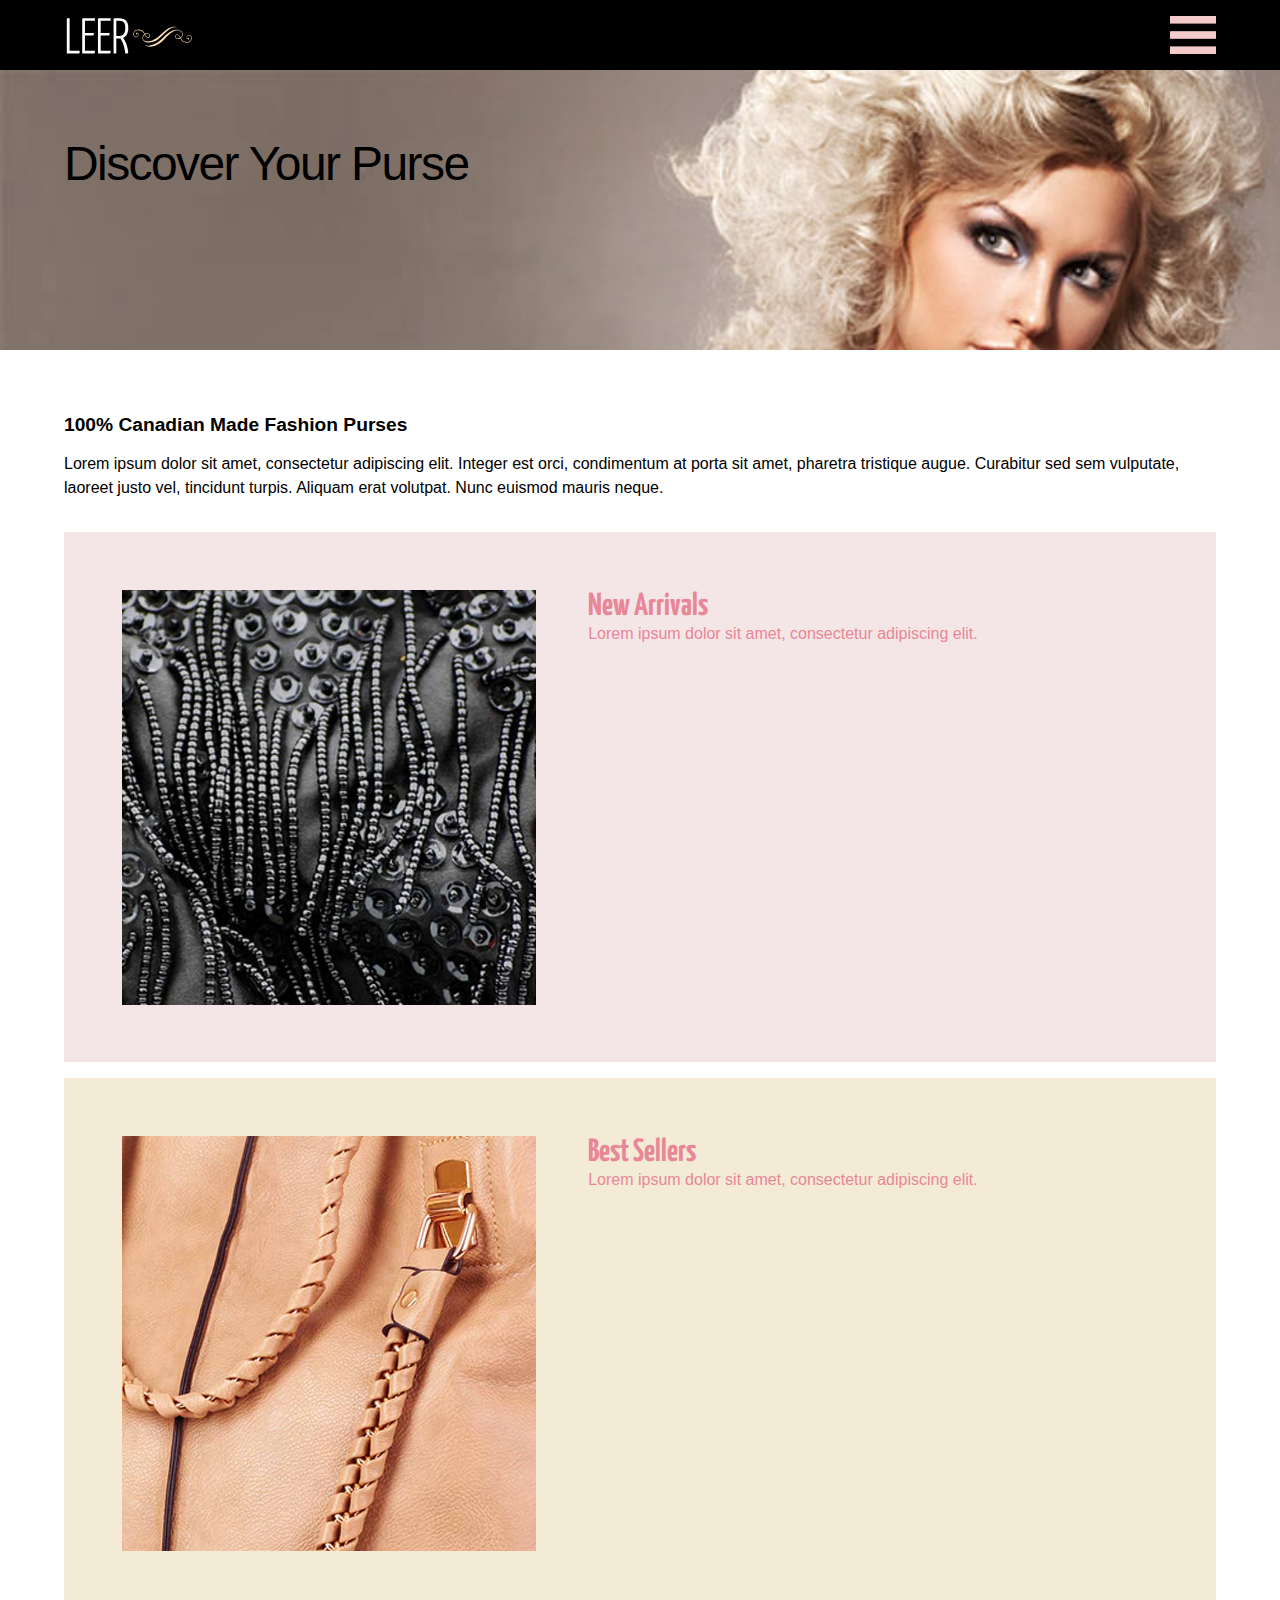
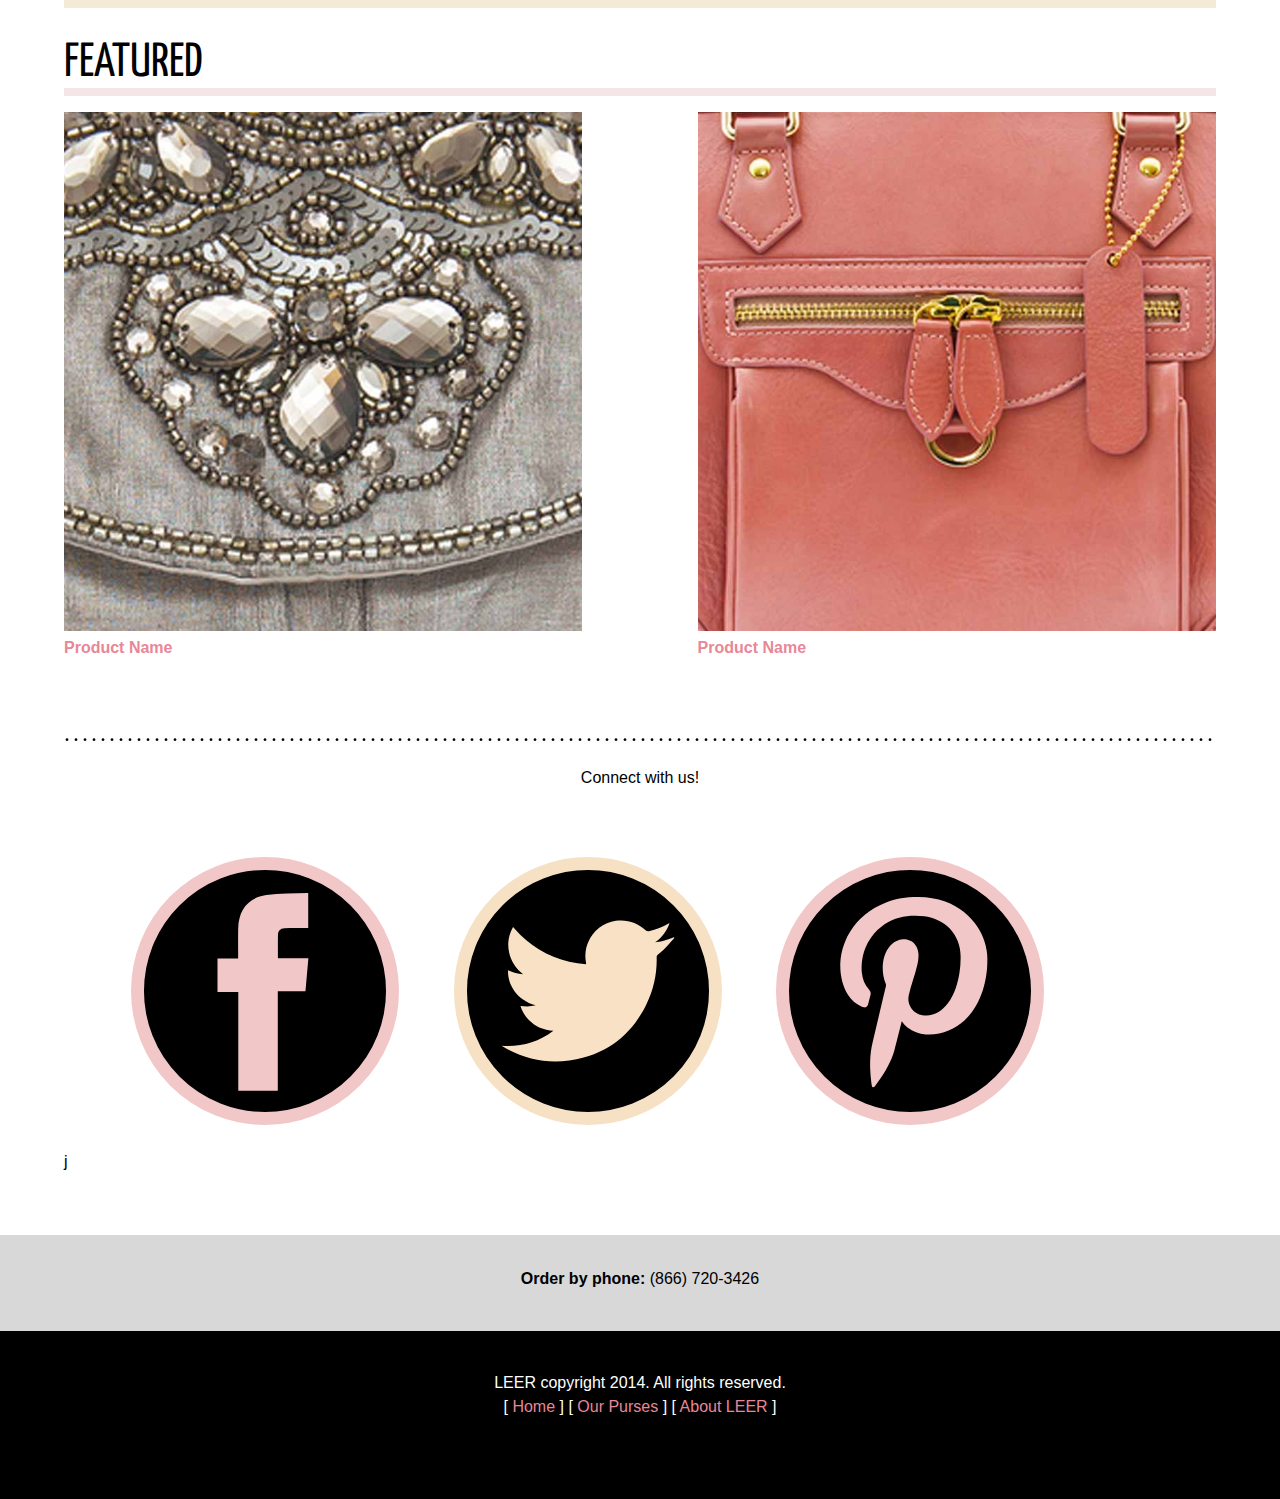
==== index.html @ 03824b54 "gg" ====
<!DOCTYPE html>
<html lang="en-ca">
<head>
	<meta charset="utf-8">
	<title>LEER: Discover Your Purse</title>
	<meta name="viewport" content="width=device-width,initial-scale=1">
    <link href="css/general.css" rel="stylesheet">
    <link href='http://fonts.googleapis.com/css?family=Yanone+Kaffeesatz:300,200' rel='stylesheet' type='text/css'>
</head>
<body>
    
    <header>
        <a href="index.html" class="logo">
            <img src="images/logo.svg" alt="LEER">
        </a>
        
        <a href="#nav" class="nav-btn" data-state="inactive">Navigate</a> <!-- "Navigate" will only show if broken -->
	
		<nav class="nav-top">	
            <ul>
				<li><a href="purses.html">Our Purses</a></li>
				<li><a href="about.html">About LEER</a></li>
			</ul>
        </nav>
    </header>
    
    <div class="billboard">
        <h1>Discover Your Purse</h1>
    </div>
    
    <article>
        <h2>100% Canadian Made Fashion Purses</h2>
            
        <p>Lorem ipsum dolor sit amet, 
consectetur adipiscing elit. Integer est orci, condimentum at porta sit amet, pharetra tristique augue. Curabitur sed sem vulputate, laoreet justo vel, tincidunt turpis. Aliquam erat volutpat. Nunc euismod mauris neque.</p>
        
        <a href="purses.html#new">
            <div class="new">   
                <img src="images/purse-th4.jpg" alt="New Arrivals" class="img-float">
                <div class="box-float">
                    <h3>New Arrivals</h3>
                    <p>Lorem ipsum dolor sit amet, consectetur adipiscing elit.</p>
                </div>  
            </div>    
        </a>
        
        <a href="purses.html#best">
            <div class="best">   
                <img src="images/purse-th2.jpg" alt="Best Seller" class="img-float">
                <div class="box-float">
                    <h3>Best Sellers</h3>
                    <p>Lorem ipsum dolor sit amet, consectetur adipiscing elit.</p>
                </div>  
            </div>    
        </a>
        
        <h4>FEATURED</h4>
        
        <div class="featured-block">
            <a href="purses.html#purse1">
                <figure>
                    <img src="images/purse-th1.jpg" alt="Featured">
                    <figcaption>Product Name</figcaption>
                </figure>
            </a>

            <a href="purses.html#purse2">
                <figure>
                    <img src="images/purse-th3.jpg" alt="Placeholder">
                    <figcaption>Product Name</figcaption>
                </figure>
            </a>
        </div>
        
        <hr>
        
        <h5>Connect with us!</h5>
        
        <div class="ccontainer">
        
            <ul>
                <li><a href="http://www.facebook.com"><img src="images/facebook.svg" alt="Facebook"></a></li>
                <li><a href="http://www.twitter.com"><img src="images/twitter.svg" alt="Twitter"></a></li>
                <li><a href="http://www.pinteres.com"><img src="images/pinterest.svg" alt="Pinterest"></a></li>
            </ul>
        </div>j
    </article>
    
    <footer>
        <div class="footer-top">
            <p><strong>Order by phone:</strong> (866) 720-3426</p>
        </div>
        
        <div class="footer-bottom">
            <p>LEER copyright 2014. All rights reserved. <span class="part">[ <a href="index.html">Home</a> ] [ <a href="purses.html">Our Purses</a> ] [ <a href="about.html">About LEER</a> ]</span></p>
        </div>
    </footer>
    
    <script src="js/toggle.js"></script>
    
</body>
</html>
---- css/general.css ----
@charset "utf-8";

@-moz-viewport { width: device-width; scale: 1; }
@-ms-viewport { width: device-width; scale: 1; }
@-o-viewport { width: device-width; scale: 1; }
@-webkit-viewport { width: device-width; scale: 1; }
@viewport { width: device-width; scale: 1; }

* {
	-moz-box-sizing: border-box;
	-webkit-box-sizing: border-box;
	box-sizing: border-box;
}

html {
	-moz-text-size-adjust: 100%;
	-ms-text-size-adjust: 100%;
	-webkit-text-size-adjust: 100%;
	text-size-adjust: 100%;
    
    font-family: "Century Gothic", CenturyGothic, AppleGothic, sans-serif;
    font-size: 100%;
    font-weight: lighter;
}

body {
    margin: 0;
    padding: 0;
}

img {
	width: 100%;
    display: block;
}

a:link, a:visited, a:active {
    color: #E88797;
}

/* Header */

header {
    background-color: #000;
    overflow: hidden;
}

.logo {
    display: block;
    height: 2.4rem;
    width: 9rem;
    margin: 1rem 5%;
}

/* Billboard */

.billboard {
    margin: 0;
    padding-top: 4rem;
    overflow: hidden;
    background-image: url(../images/leer.jpg);
    background-color: brown;
    background-repeat: no-repeat;
    background-size: 100%;
    background-color: white;
    height: 17.5rem;
}

h1 {
    margin: 0 0;
    padding: .34rem 5%;
    font-weight: lighter;
    font-size: 3rem;
    line-height: 3rem;
    letter-spacing: -.1rem;
    color: black;
    width: 55%;
}

h2 {
    margin: 0;
    padding: 0;
    font-size: 1.2rem;
}

h1 strong {
    font-weight: bold;
    font-size: 4rem;
}

/* Article */

article {
    margin: 0;
    overflow: hidden;
    background-color: white;
    padding: 5%;
}

p {
    font-size: 1rem;
    line-height: 1.5rem;
    -webkit-hyphens: auto;
    -moz-hyphens: auto;
    -ms-hyphens: auto;
    -o-hyphens: auto;
    hyphens: auto;
}

ul {
    margin-bottom: 3rem;
}

li {
    line-height: 1.5rem;
}

.part {
    display: block;
    margin: 0;
} 

.red {
    color: red;
}

.pink {
    margin: 1rem 0;
    padding: 3% 5%;
    background-color: #F4E6E6;
}

.cream {
    margin: 1rem 0;
    padding: 3% 5%;
    background-color: #F3EBD5;
}

strong {
    font-weight: bold;
}

.container {
    margin: 3rem 0;
    width: 100%;
    height: auto;
    overflow: auto;
}

.container p {
    padding: 0;
    margin: 0;
}

.float-left {
    padding: 0 5% 0 0;
    display: block;
    float: left;
    width: 50%;
}

.float-right {
    padding: 0 0 0 5%;
    display: block;
    float: right;
    width: 50%;
}

.open-hours-wrap {
    margin: 1rem 0;
    width: 100%;
    height: auto;
    overflow: hidden;
}

.open-hours-left {
    margin: 0;
    padding: 0 5% 0 0;
    display: block;
    float: left;
    width: 7rem;
}

.open-hours-right {
    margin: 0 0 0 0;
    padding: 0 5% 0 0;
    display: block;
    float: left;
}

.open-hours-wrap ul {
    list-style: none;
    line-height: 1.5rem;
}

/* Toggle (hamburger) */

.nav-btn,
.nav-btn:link,
.nav-btn:visited {
	height: 46px;
    width: 46px;
	overflow: hidden;
    position: absolute;
    top: 1rem;
    right: 5%;
	background: transparent url("../images/icon-nav.svg") no-repeat 0 0;
	text-indent: 100%;
	white-space: nowrap; 
}

/* Dropdown Menu */

.nav-top {
	max-height: 0; /* makess invisible by default */
    background-color: #F4CBCB;
    
    /* Animation on open */

	-moz-transition: all 250ms linear;
	-o-transition: all 250ms linear;
	-webkit-transition: all 250ms linear;
	transition: all 250ms linear;
}

.nav-top[data-state="expanded"] {
	max-height: 14em; /* max height of dropdown */
}

.nav-top ul { 
	margin: 0;
    padding: 1.5rem 0;
    list-style-type: none;
}

.nav-top a,
.nav-top a:link,
.nav-top a:visited {
	display: block;
	font-size: 1.25em;
    padding: .875rem 5%;
	color: black;
	text-decoration: none;
}

/* New Arrivals and Best Sellers */

h3 {
    margin: 0;
    padding: 0;
    font-size: 2rem;
    line-height: 2rem;
    font-family: "Yanone Kaffeesatz",  "Century Gothic", CenturyGothic, AppleGothic, sans-serif;
    font-weight: bold;
}

h3 + p {
    margin: 0;   
}

.new {
    margin-top: 2rem;
    margin-bottom: 1rem;
    padding: 5%;
    background-color: #F4E6E6;
    overflow: hidden;
}

.best {
    margin: 0;
    padding: 5%;
    background-color: #F3EBD5;
    overflow: hidden;  
}

.img-float {
    float: left;
    display: block;
    width: 40%;
    padding: 0;
    margin: 0;
    overflow: auto;
}
        
.box-float {
    margin: 0;
    padding: 0 0 0;
    float: right;
    display: block;
    width: 55%;
    overflow: auto;
    top: 0;
}

/* Featured Items Homepage */

h4 {
    margin: 2rem 0 1rem;
    border-bottom: solid .5rem #F4E6E6;
    font-family: "Yanone Kaffeesatz",  "Century Gothic", CenturyGothic, AppleGothic, sans-serif;
    font-weight: normal;
    font-size: 3rem;
}

.featured-block { 
    overflow:  hidden;
}

.featured-block figure {
    margin: 0;
    padding: 0;
}

.featured-block a,
.featured-block a:link,
.featured-block a:visited {
    float: left;
    width: 45%;
    margin: 0 10% 2rem 0;
    padding: 0;
    font-weight: bolder;
    color: #E88797;
    text-decoration: none;
}

.featured-block a:hover {
    color: #F4A460;
}

.featured-block a:nth-child(even) {
    margin: 0;     
}

.featured-block figcaption {;
    margin-top: .5rem;
    font-weight: bolder
}

/* Social Network */

hr {
    margin: 3rem 0 0;
    background-image: url(../images/dotted-bg.jpg);
    border: 0;
    height: 6px;
}

h5 {
    font-size: 1rem;
    font-weight: 200;
    text-align: center;
}

.social-network {
    margin: 1rem 0 1rem;
    padding: 0 5%;
    overflow: hidden;
    list-style: none;
}

.social-network li {
    float: left;
    width: 28%;
    margin: 0 0 0 4%;
    padding: 0;
}

/* Footer */

footer {
    margin: 0;
    padding: 0;
    overflow: hidden;
}

.footer-top {
    margin: 0;
    padding: 1rem 5% 0;
    text-align: center;
    background-color: #D8D8D8;
    height: 6rem;
}

.footer-bottom {
    margin: 0;
    padding: 1.5rem 5% 4em;
    color: white;
    text-align: center;
    background-color: black;
}

footer a, a:link, a:visited {
    color: #E88797;
    text-decoration: none;
}

footer a:hover {
    color: #F4A460;
    text-decoration: none;
}






.ccontainer {
    margin-top:5px;
    margin-left: 0;
    overflow: hidden;
}

.ccontainer ul {
			color: #E59934;
		}

.ccontainer ul li {
			margin: 2%;
			padding:5px;
			width: 25%;
			float: left;	
			border: 0px solid lightgray;
			list-style:none;
			
		}

.ccontainer ul li:hover {
			border: 1px solid orange;
		}
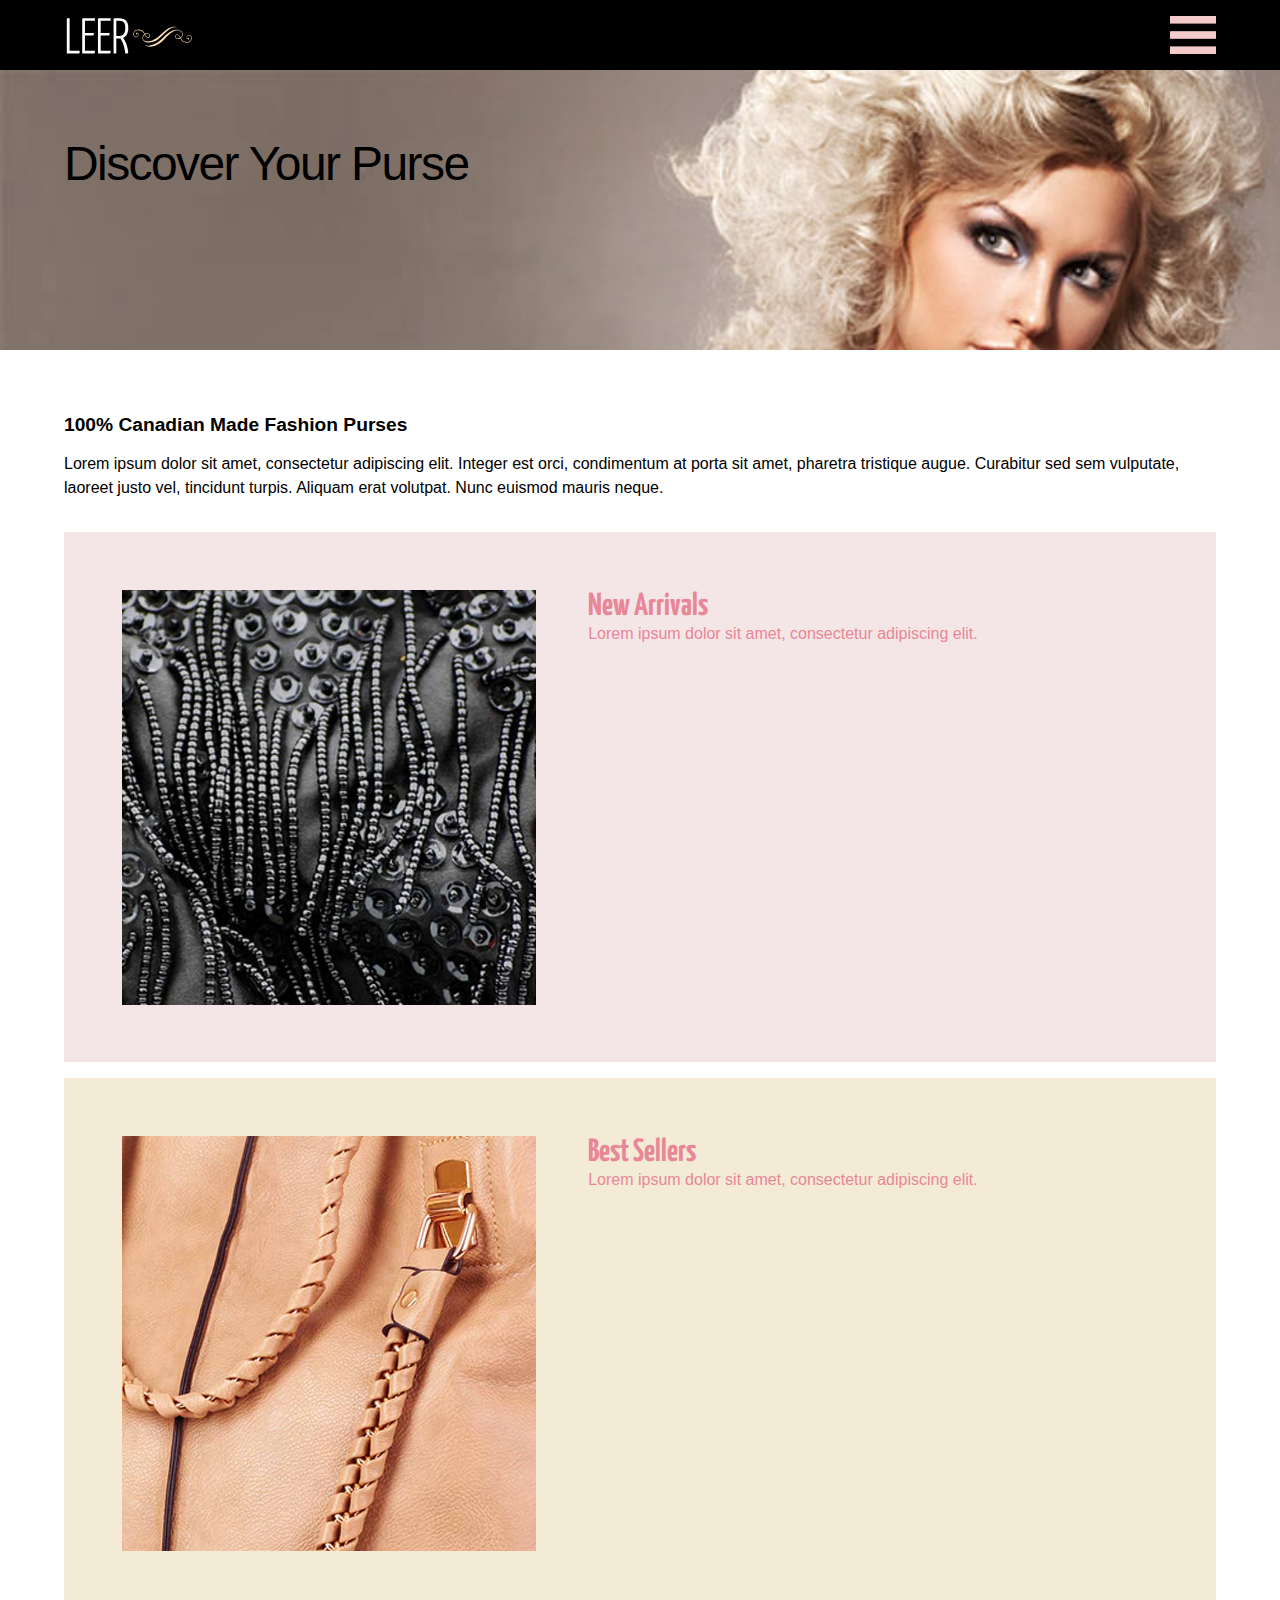
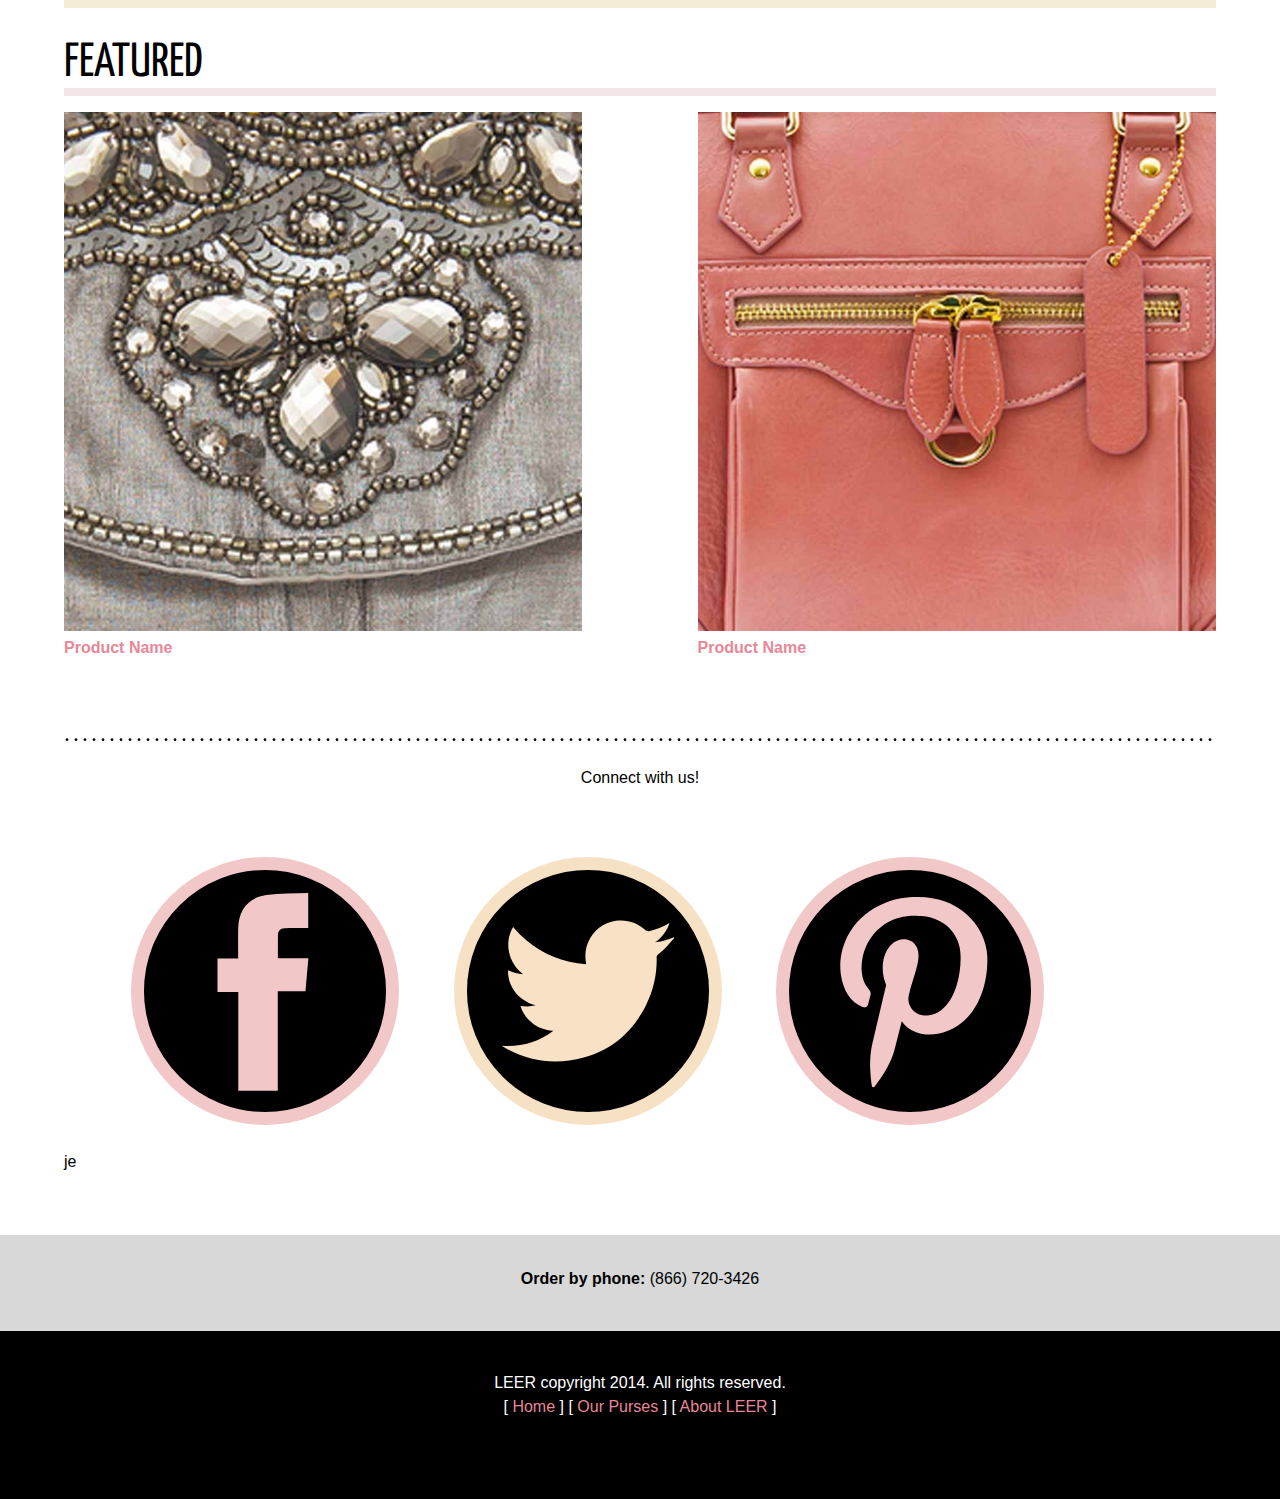
==== commit 5165f791: "fixes" ====
--- a/index.html
+++ b/index.html
@@ -81,9 +81,9 @@
             <ul>
                 <li><a href="http://www.facebook.com"><img src="images/facebook.svg" alt="Facebook"></a></li>
                 <li><a href="http://www.twitter.com"><img src="images/twitter.svg" alt="Twitter"></a></li>
-                <li><a href="http://www.pinteres.com"><img src="images/pinterest.svg" alt="Pinterest"></a></li>
+                <li><a href="http://www.pinterest.com"><img src="images/pinterest.svg" alt="Pinterest"></a></li>
             </ul>
-        </div>j
+        </div>je
     </article>
     
     <footer>
--- a/css/general.css
+++ b/css/general.css
@@ -409,9 +409,9 @@
     overflow: hidden;
 }
 
-.ccontainer ul {
-			color: #E59934;
-		}
+.ccontainer li {
+    line-height: 4rem;
+}
 
 .ccontainer ul li {
 			margin: 2%;
@@ -420,9 +420,4 @@
 			float: left;	
 			border: 0px solid lightgray;
 			list-style:none;
-			
-		}
-
-.ccontainer ul li:hover {
-			border: 1px solid orange;
-		}+}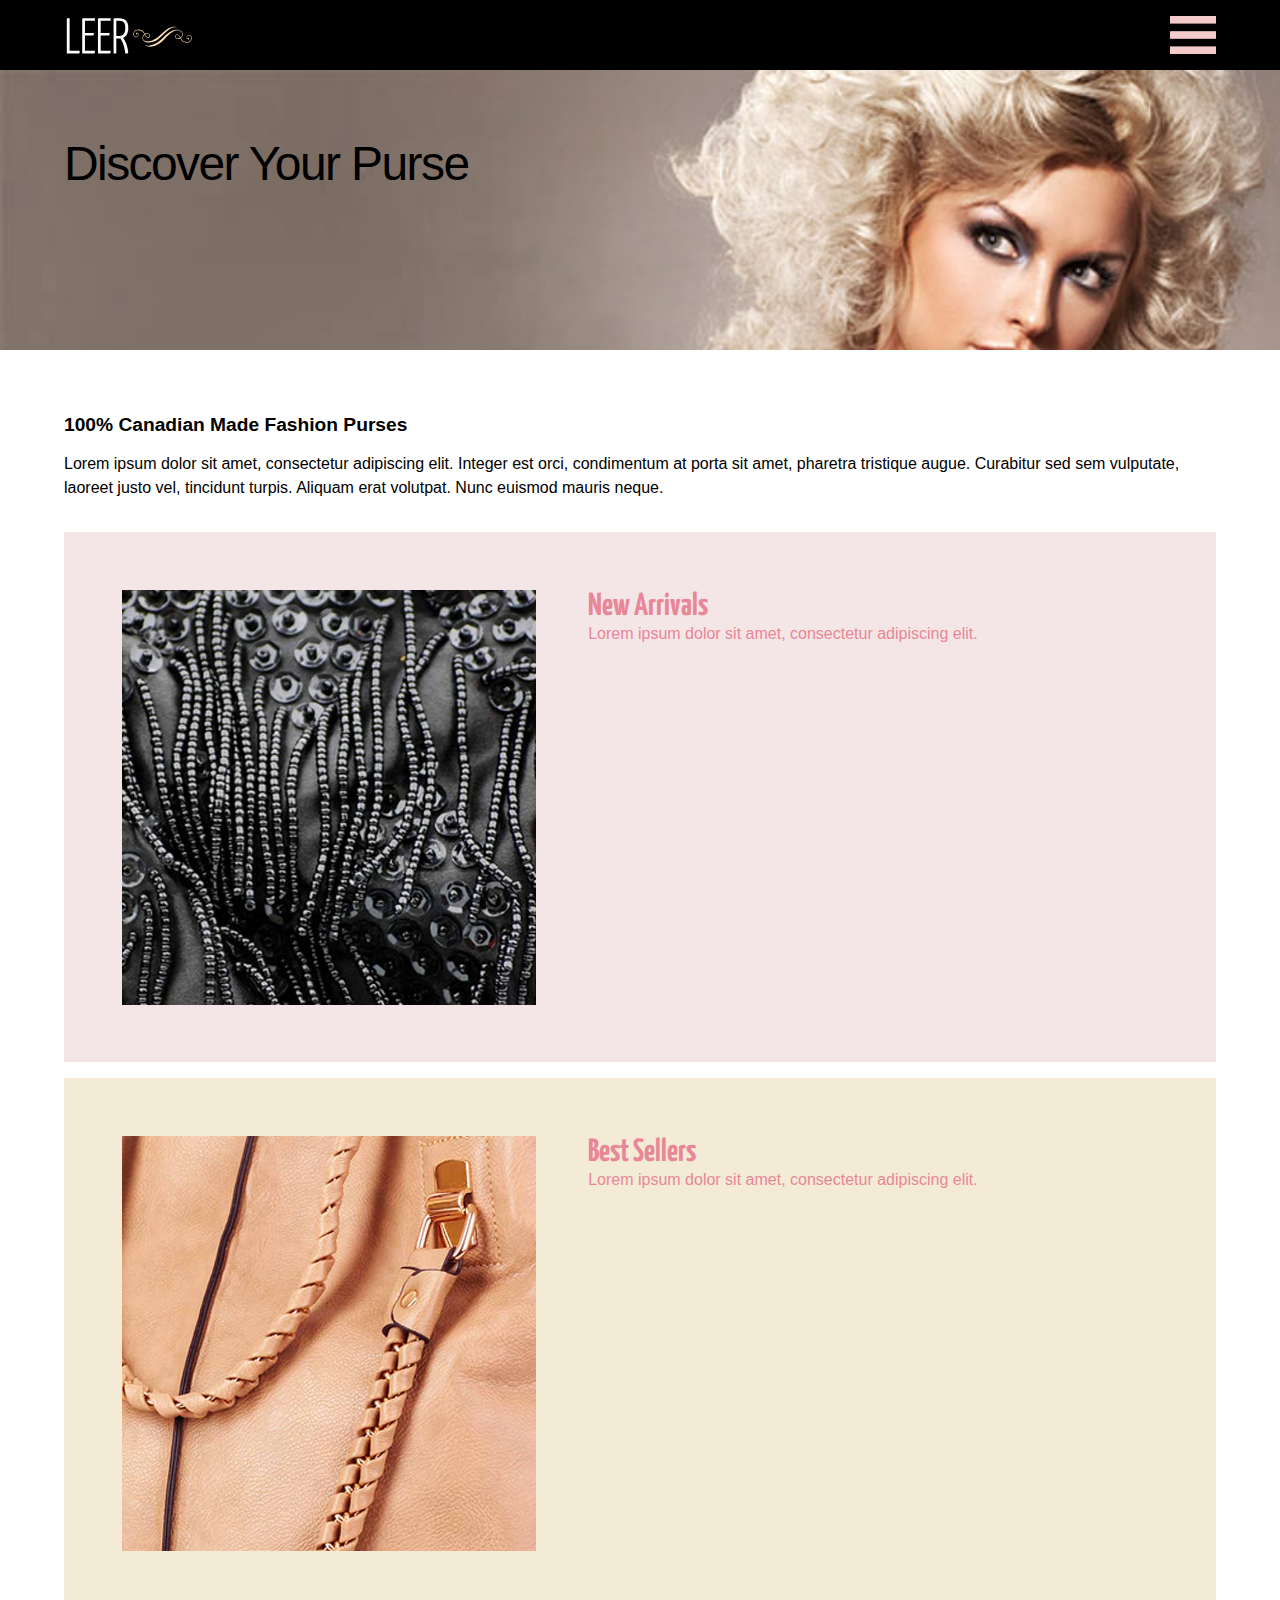
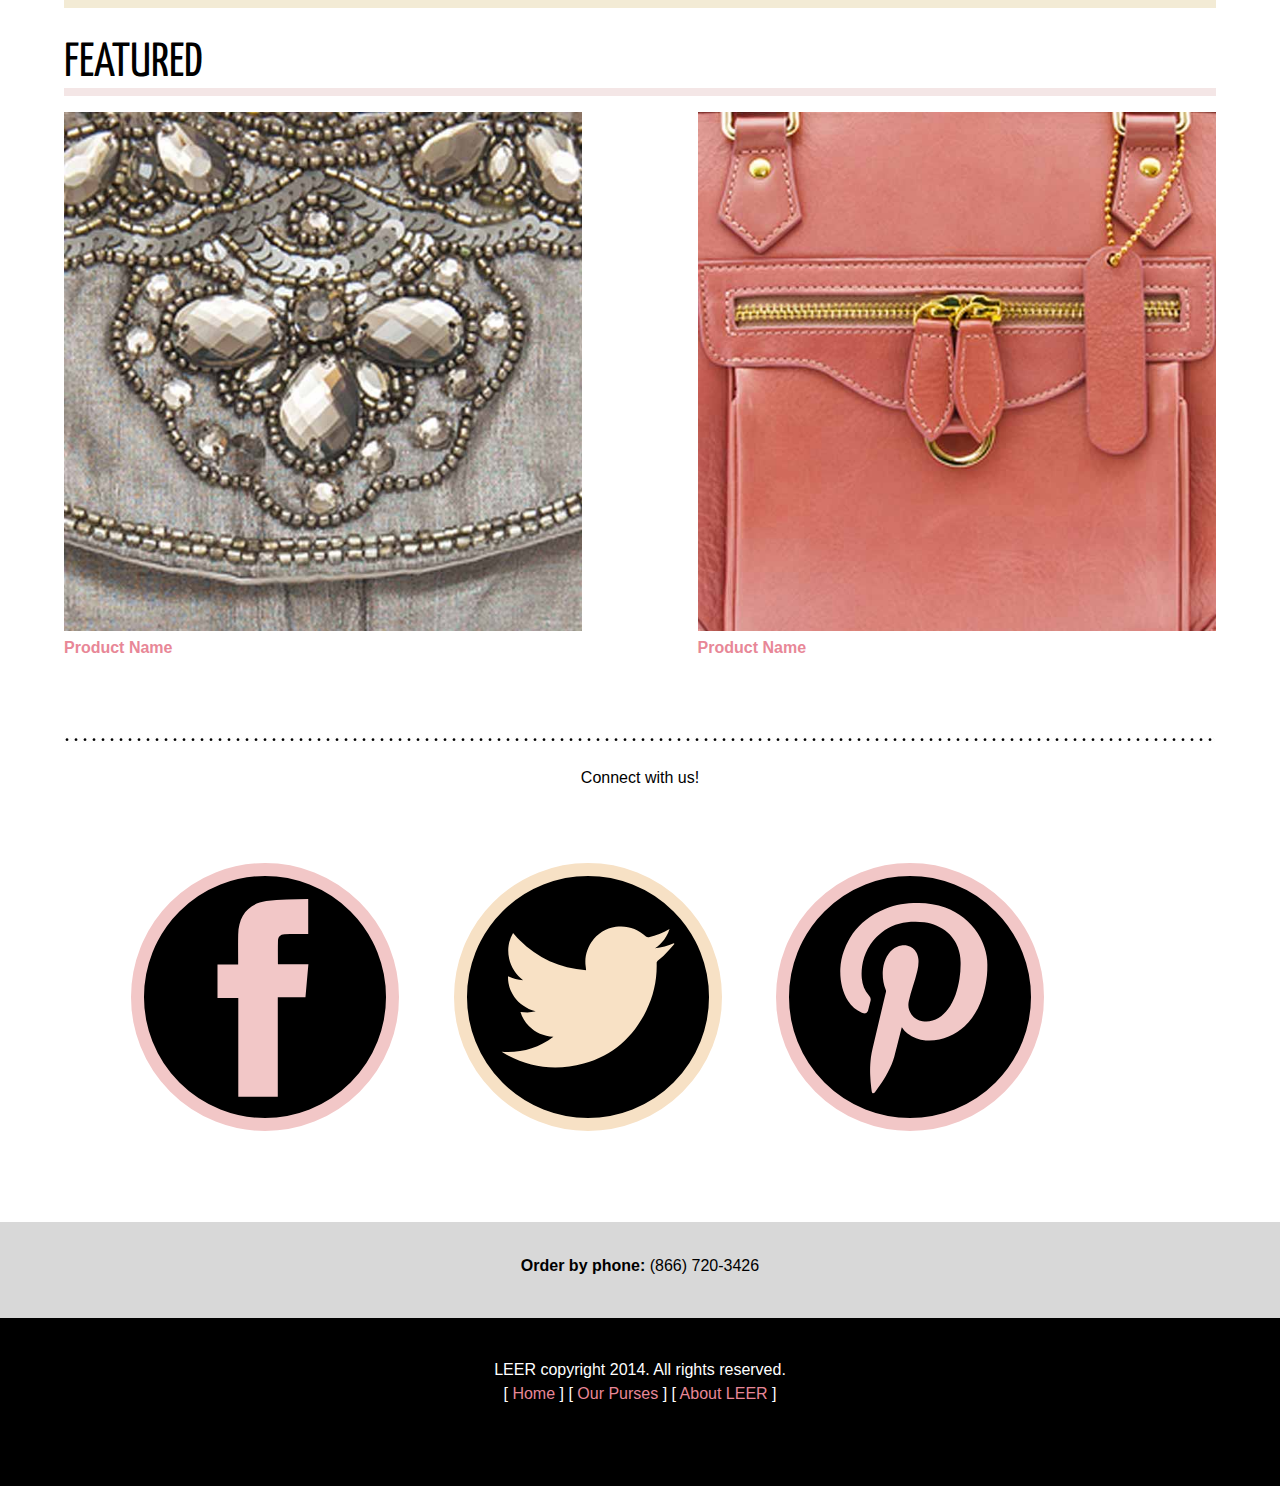
==== commit 5f43d5e8: "fixes" ====
--- a/index.html
+++ b/index.html
@@ -76,14 +76,13 @@
         
         <h5>Connect with us!</h5>
         
-        <div class="ccontainer">
-        
+        <div class="social-network">
             <ul>
                 <li><a href="http://www.facebook.com"><img src="images/facebook.svg" alt="Facebook"></a></li>
                 <li><a href="http://www.twitter.com"><img src="images/twitter.svg" alt="Twitter"></a></li>
                 <li><a href="http://www.pinterest.com"><img src="images/pinterest.svg" alt="Pinterest"></a></li>
             </ul>
-        </div>je
+        </div>
     </article>
     
     <footer>
--- a/css/general.css
+++ b/css/general.css
@@ -49,147 +49,6 @@
     height: 2.4rem;
     width: 9rem;
     margin: 1rem 5%;
-}
-
-/* Billboard */
-
-.billboard {
-    margin: 0;
-    padding-top: 4rem;
-    overflow: hidden;
-    background-image: url(../images/leer.jpg);
-    background-color: brown;
-    background-repeat: no-repeat;
-    background-size: 100%;
-    background-color: white;
-    height: 17.5rem;
-}
-
-h1 {
-    margin: 0 0;
-    padding: .34rem 5%;
-    font-weight: lighter;
-    font-size: 3rem;
-    line-height: 3rem;
-    letter-spacing: -.1rem;
-    color: black;
-    width: 55%;
-}
-
-h2 {
-    margin: 0;
-    padding: 0;
-    font-size: 1.2rem;
-}
-
-h1 strong {
-    font-weight: bold;
-    font-size: 4rem;
-}
-
-/* Article */
-
-article {
-    margin: 0;
-    overflow: hidden;
-    background-color: white;
-    padding: 5%;
-}
-
-p {
-    font-size: 1rem;
-    line-height: 1.5rem;
-    -webkit-hyphens: auto;
-    -moz-hyphens: auto;
-    -ms-hyphens: auto;
-    -o-hyphens: auto;
-    hyphens: auto;
-}
-
-ul {
-    margin-bottom: 3rem;
-}
-
-li {
-    line-height: 1.5rem;
-}
-
-.part {
-    display: block;
-    margin: 0;
-} 
-
-.red {
-    color: red;
-}
-
-.pink {
-    margin: 1rem 0;
-    padding: 3% 5%;
-    background-color: #F4E6E6;
-}
-
-.cream {
-    margin: 1rem 0;
-    padding: 3% 5%;
-    background-color: #F3EBD5;
-}
-
-strong {
-    font-weight: bold;
-}
-
-.container {
-    margin: 3rem 0;
-    width: 100%;
-    height: auto;
-    overflow: auto;
-}
-
-.container p {
-    padding: 0;
-    margin: 0;
-}
-
-.float-left {
-    padding: 0 5% 0 0;
-    display: block;
-    float: left;
-    width: 50%;
-}
-
-.float-right {
-    padding: 0 0 0 5%;
-    display: block;
-    float: right;
-    width: 50%;
-}
-
-.open-hours-wrap {
-    margin: 1rem 0;
-    width: 100%;
-    height: auto;
-    overflow: hidden;
-}
-
-.open-hours-left {
-    margin: 0;
-    padding: 0 5% 0 0;
-    display: block;
-    float: left;
-    width: 7rem;
-}
-
-.open-hours-right {
-    margin: 0 0 0 0;
-    padding: 0 5% 0 0;
-    display: block;
-    float: left;
-}
-
-.open-hours-wrap ul {
-    list-style: none;
-    line-height: 1.5rem;
 }
 
 /* Toggle (hamburger) */
@@ -242,7 +101,50 @@
 	text-decoration: none;
 }
 
-/* New Arrivals and Best Sellers */
+/* Billboard */
+
+.billboard {
+    margin: 0;
+    padding-top: 4rem;
+    overflow: hidden;
+    background-image: url(../images/leer.jpg);
+    background-color: brown;
+    background-repeat: no-repeat;
+    background-size: 100%;
+    background-color: white;
+    height: 17.5rem;
+}
+
+/* Article */
+
+article {
+    margin: 0;
+    overflow: hidden;
+    background-color: white;
+    padding: 5%;
+}
+
+h1 {
+    margin: 0 0;
+    padding: .34rem 5%;
+    font-weight: lighter;
+    font-size: 3rem;
+    line-height: 3rem;
+    letter-spacing: -.1rem;
+    color: black;
+    width: 55%;
+}
+
+h1 strong {
+    font-weight: bold;
+    font-size: 4rem;
+}
+
+h2 {
+    margin: 0;
+    padding: 0;
+    font-size: 1.2rem;
+}
 
 h3 {
     margin: 0;
@@ -256,42 +158,6 @@
 h3 + p {
     margin: 0;   
 }
-
-.new {
-    margin-top: 2rem;
-    margin-bottom: 1rem;
-    padding: 5%;
-    background-color: #F4E6E6;
-    overflow: hidden;
-}
-
-.best {
-    margin: 0;
-    padding: 5%;
-    background-color: #F3EBD5;
-    overflow: hidden;  
-}
-
-.img-float {
-    float: left;
-    display: block;
-    width: 40%;
-    padding: 0;
-    margin: 0;
-    overflow: auto;
-}
-        
-.box-float {
-    margin: 0;
-    padding: 0 0 0;
-    float: right;
-    display: block;
-    width: 55%;
-    overflow: auto;
-    top: 0;
-}
-
-/* Featured Items Homepage */
 
 h4 {
     margin: 2rem 0 1rem;
@@ -301,6 +167,155 @@
     font-size: 3rem;
 }
 
+h5 {
+    font-size: 1rem;
+    font-weight: 200;
+    text-align: center;
+}
+
+hr {
+    margin: 3rem 0 0;
+    background-image: url(../images/dotted-bg.jpg);
+    border: 0;
+    height: 6px;
+}
+
+p {
+    font-size: 1rem;
+    line-height: 1.5rem;
+    -webkit-hyphens: auto;
+    -moz-hyphens: auto;
+    -ms-hyphens: auto;
+    -o-hyphens: auto;
+    hyphens: auto;
+}
+
+ul {
+    margin-bottom: 3rem;
+}
+
+li {
+    line-height: 1.5rem;
+}
+
+.part {
+    display: block;
+    margin: 0;
+} 
+
+.red {
+    color: red;
+}
+
+.pink {
+    margin: 1rem 0;
+    padding: 3% 5%;
+    background-color: #F4E6E6;
+}
+
+.cream {
+    margin: 1rem 0;
+    padding: 3% 5%;
+    background-color: #F3EBD5;
+}
+
+strong {
+    font-weight: bold;
+}
+
+/* About LEER */
+
+.container {
+    margin: 3rem 0;
+    width: 100%;
+    height: auto;
+    overflow: auto;
+}
+
+.container p {
+    padding: 0;
+    margin: 0;
+}
+
+.float-left {
+    padding: 0 5% 0 0;
+    display: block;
+    float: left;
+    width: 50%;
+}
+
+.float-right {
+    padding: 0 0 0 5%;
+    display: block;
+    float: right;
+    width: 50%;
+}
+
+.open-hours-wrap {
+    margin: 1rem 0;
+    width: 100%;
+    height: auto;
+    overflow: hidden;
+}
+
+.open-hours-left {
+    margin: 0;
+    padding: 0 5% 0 0;
+    display: block;
+    float: left;
+    width: 7rem;
+}
+
+.open-hours-right {
+    margin: 0 0 0 0;
+    padding: 0 5% 0 0;
+    display: block;
+    float: left;
+}
+
+.open-hours-wrap ul {
+    list-style: none;
+    line-height: 1.5rem;
+}
+
+/* New Arrivals and Best Sellers */
+
+.new {
+    margin-top: 2rem;
+    margin-bottom: 1rem;
+    padding: 5%;
+    background-color: #F4E6E6;
+    overflow: hidden;
+}
+
+.best {
+    margin: 0;
+    padding: 5%;
+    background-color: #F3EBD5;
+    overflow: hidden;  
+}
+
+.img-float {
+    float: left;
+    display: block;
+    width: 40%;
+    padding: 0;
+    margin: 0;
+    overflow: auto;
+}
+        
+.box-float {
+    margin: 0;
+    padding: 0 0 0;
+    float: right;
+    display: block;
+    width: 55%;
+    overflow: auto;
+    top: 0;
+}
+
+/* Featured Items Homepage */
+
 .featured-block { 
     overflow:  hidden;
 }
@@ -337,31 +352,23 @@
 
 /* Social Network */
 
-hr {
-    margin: 3rem 0 0;
-    background-image: url(../images/dotted-bg.jpg);
-    border: 0;
-    height: 6px;
-}
-
-h5 {
-    font-size: 1rem;
-    font-weight: 200;
-    text-align: center;
-}
-
 .social-network {
-    margin: 1rem 0 1rem;
-    padding: 0 5%;
-    overflow: hidden;
-    list-style: none;
+    margin: 0;
+    height: auto;
+    display: block;
 }
 
 .social-network li {
-    float: left;
-    width: 28%;
-    margin: 0 0 0 4%;
-    padding: 0;
+    line-height: 4rem;
+}
+
+.social-network ul li {
+    margin: 2%;
+    padding:5px;
+    width: 25%;
+    float: left;	
+    border: 0px solid lightgray;
+    list-style:none;
 }
 
 /* Footer */
@@ -396,28 +403,4 @@
 footer a:hover {
     color: #F4A460;
     text-decoration: none;
-}
-
-
-
-
-
-
-.ccontainer {
-    margin-top:5px;
-    margin-left: 0;
-    overflow: hidden;
-}
-
-.ccontainer li {
-    line-height: 4rem;
-}
-
-.ccontainer ul li {
-			margin: 2%;
-			padding:5px;
-			width: 25%;
-			float: left;	
-			border: 0px solid lightgray;
-			list-style:none;
 }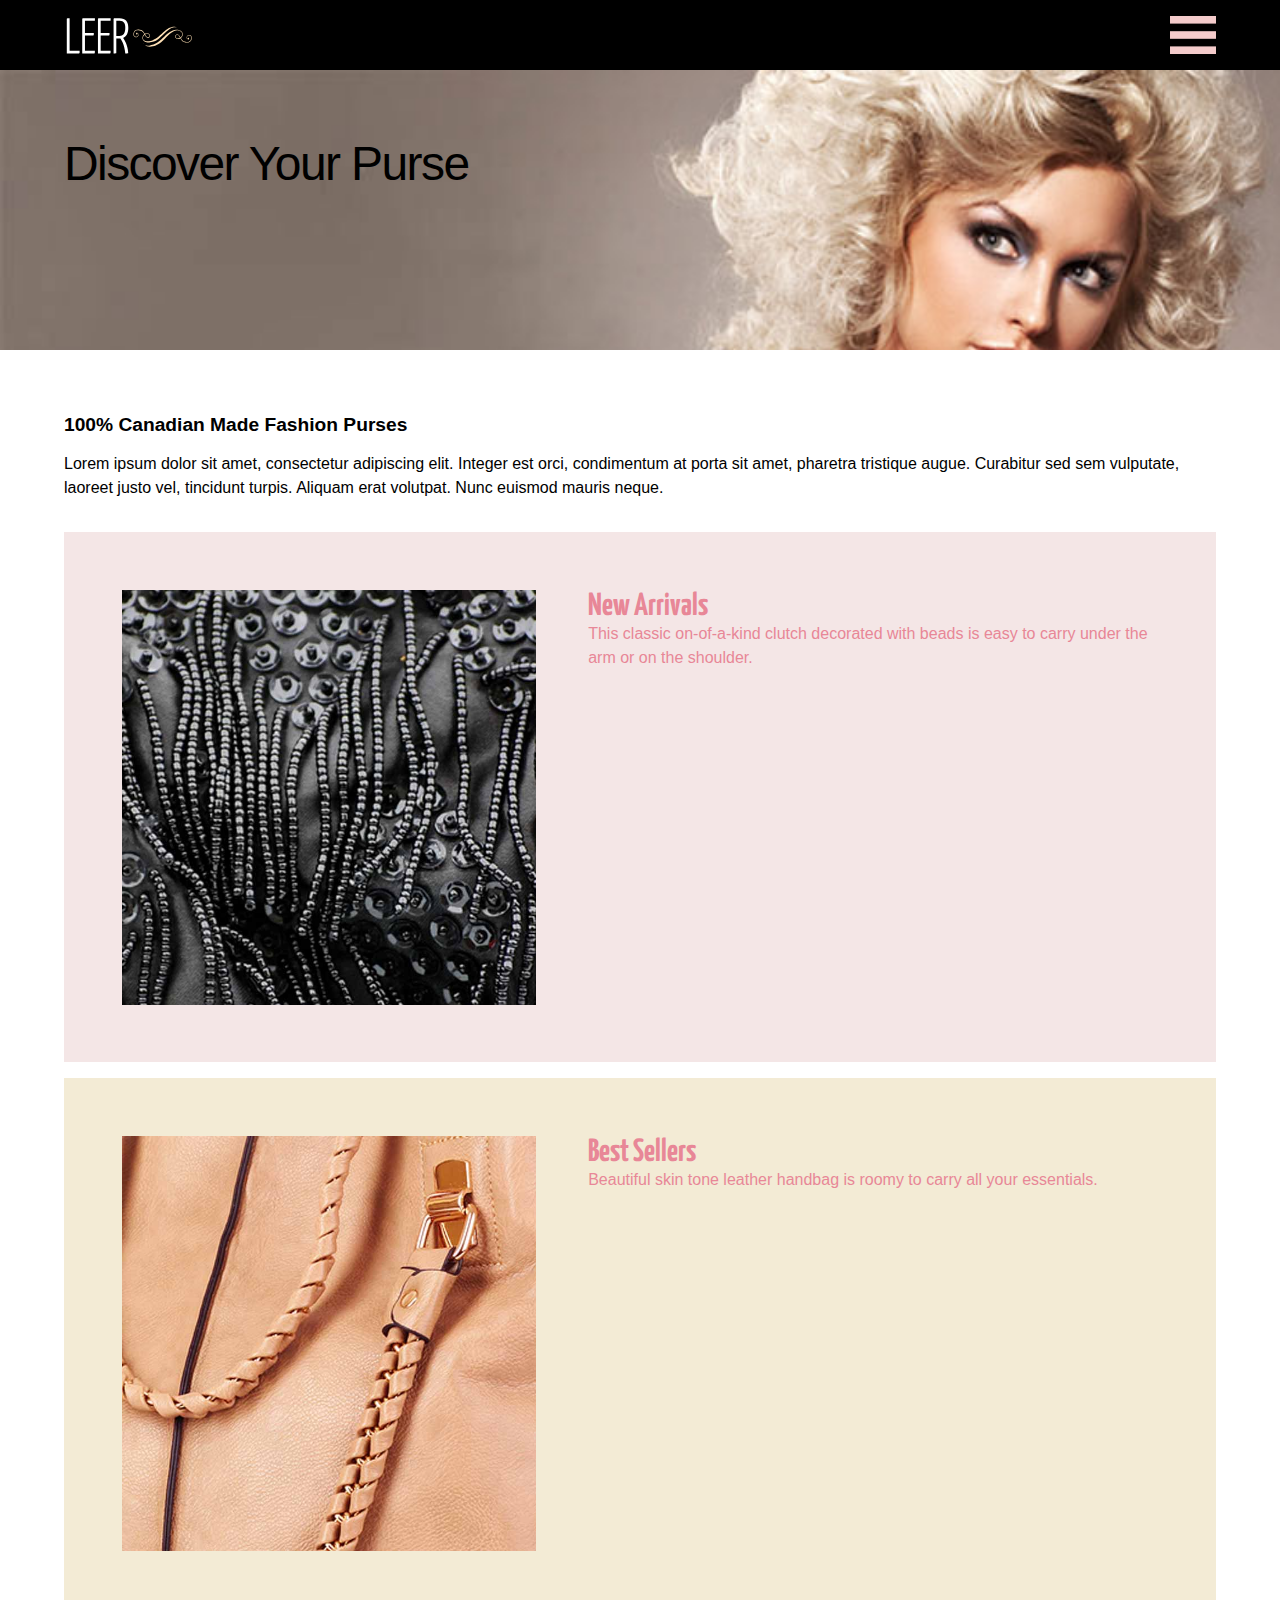
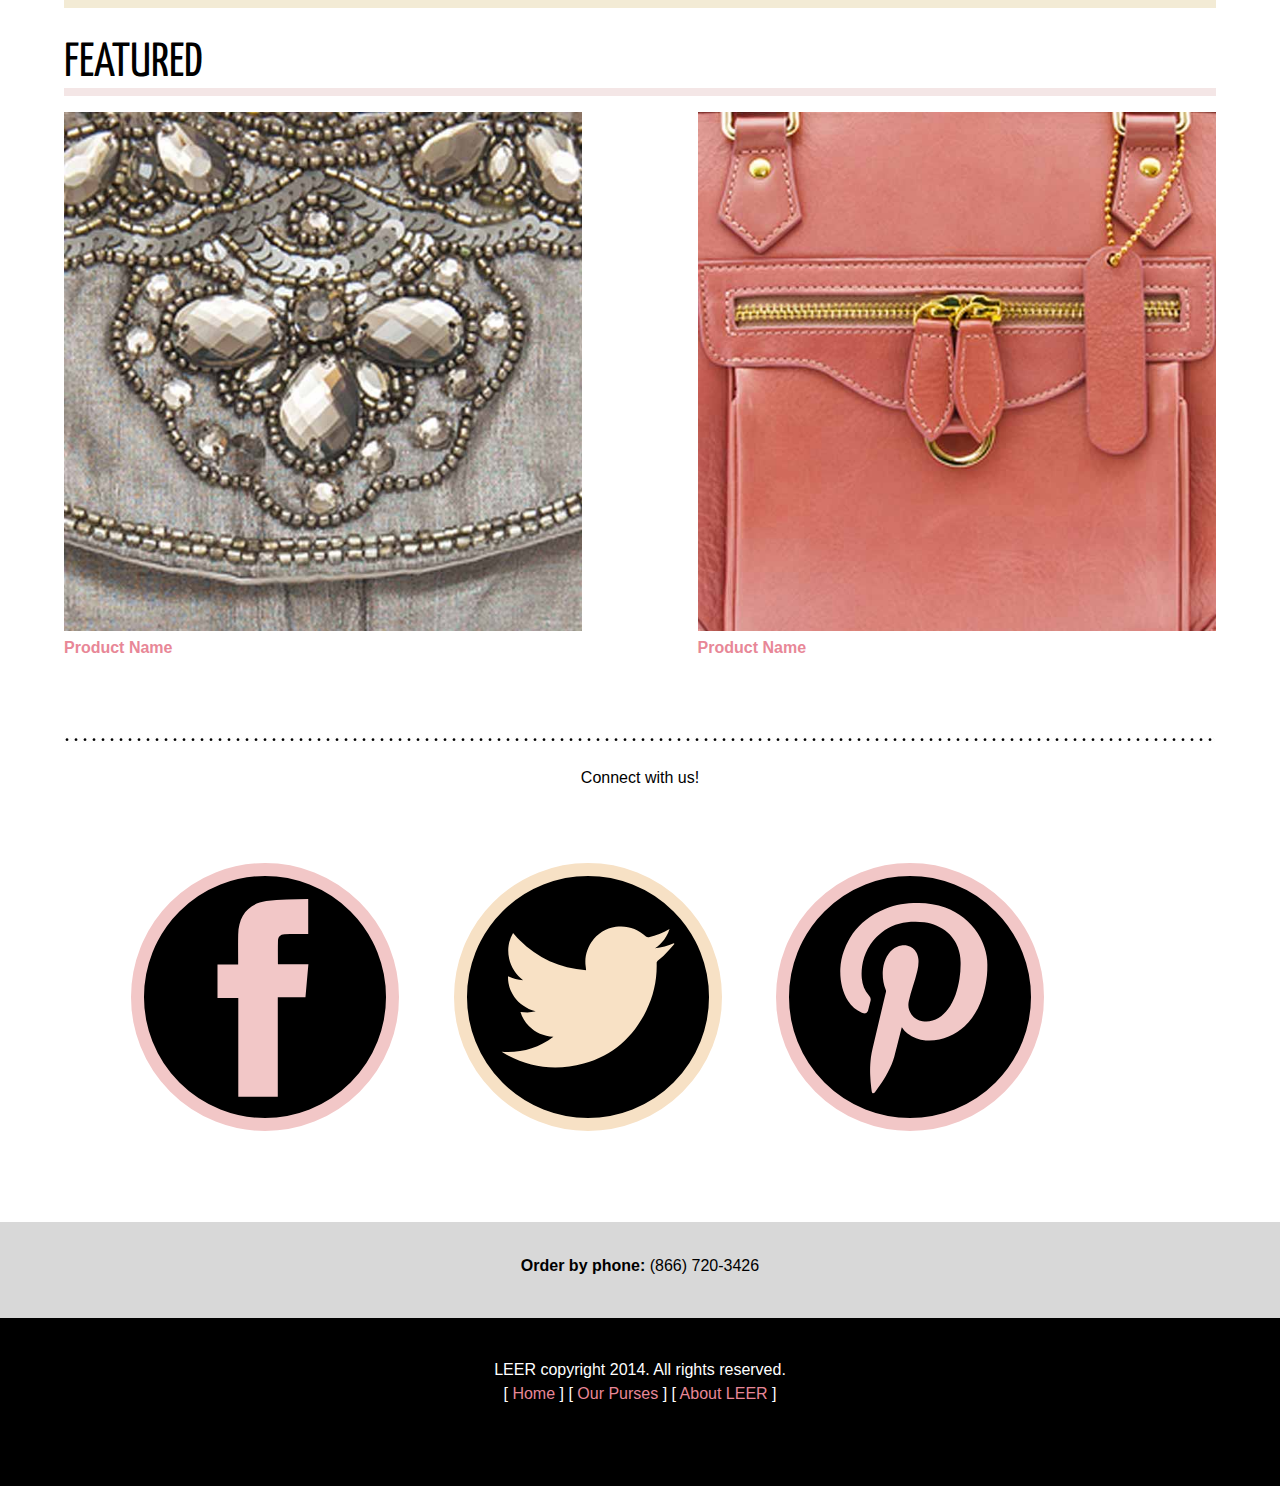
==== commit 1dc9f8ab: "desc" ====
--- a/index.html
+++ b/index.html
@@ -39,7 +39,7 @@
                 <img src="images/purse-th4.jpg" alt="New Arrivals" class="img-float">
                 <div class="box-float">
                     <h3>New Arrivals</h3>
-                    <p>Lorem ipsum dolor sit amet, consectetur adipiscing elit.</p>
+                    <p>This classic on-of-a-kind clutch decorated with beads is easy to carry under the arm or on the shoulder.</p>
                 </div>  
             </div>    
         </a>
@@ -49,7 +49,7 @@
                 <img src="images/purse-th2.jpg" alt="Best Seller" class="img-float">
                 <div class="box-float">
                     <h3>Best Sellers</h3>
-                    <p>Lorem ipsum dolor sit amet, consectetur adipiscing elit.</p>
+                    <p>Beautiful skin tone leather handbag is roomy to carry all your essentials.</p>
                 </div>  
             </div>    
         </a>
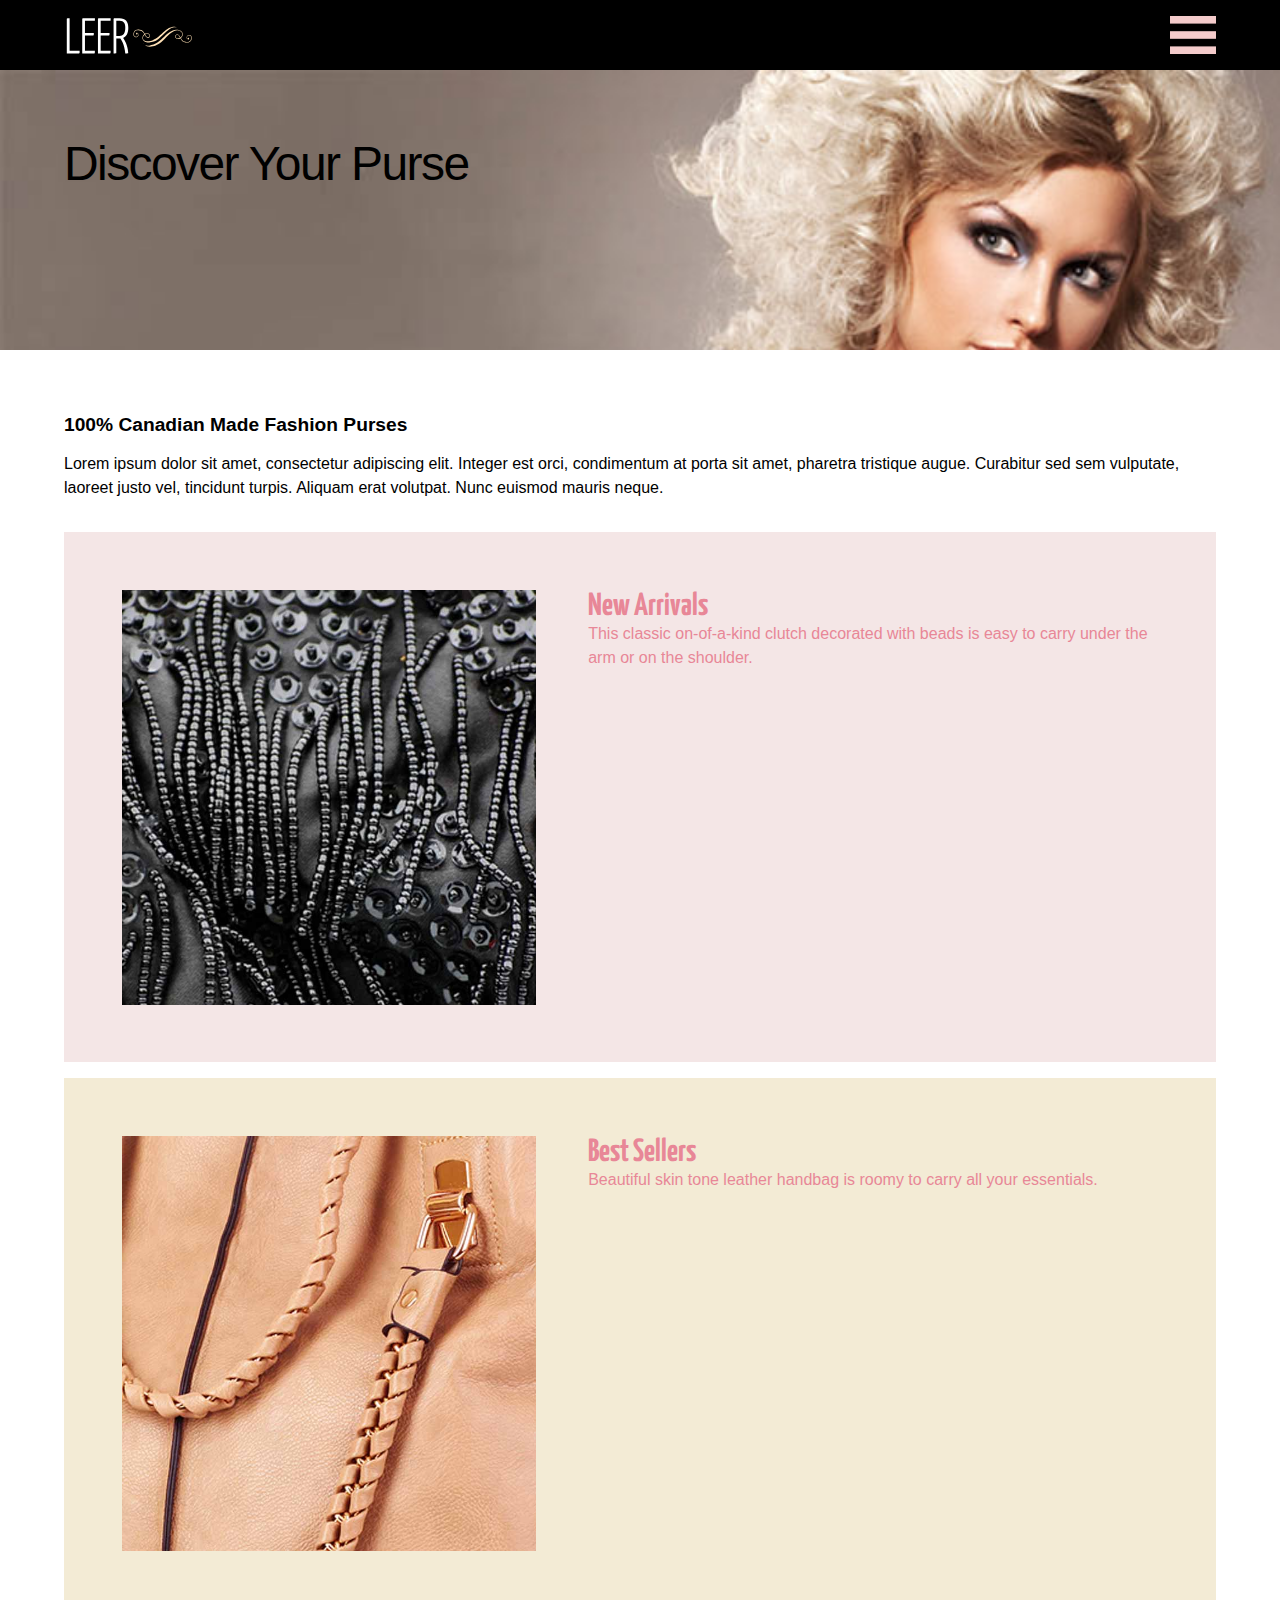
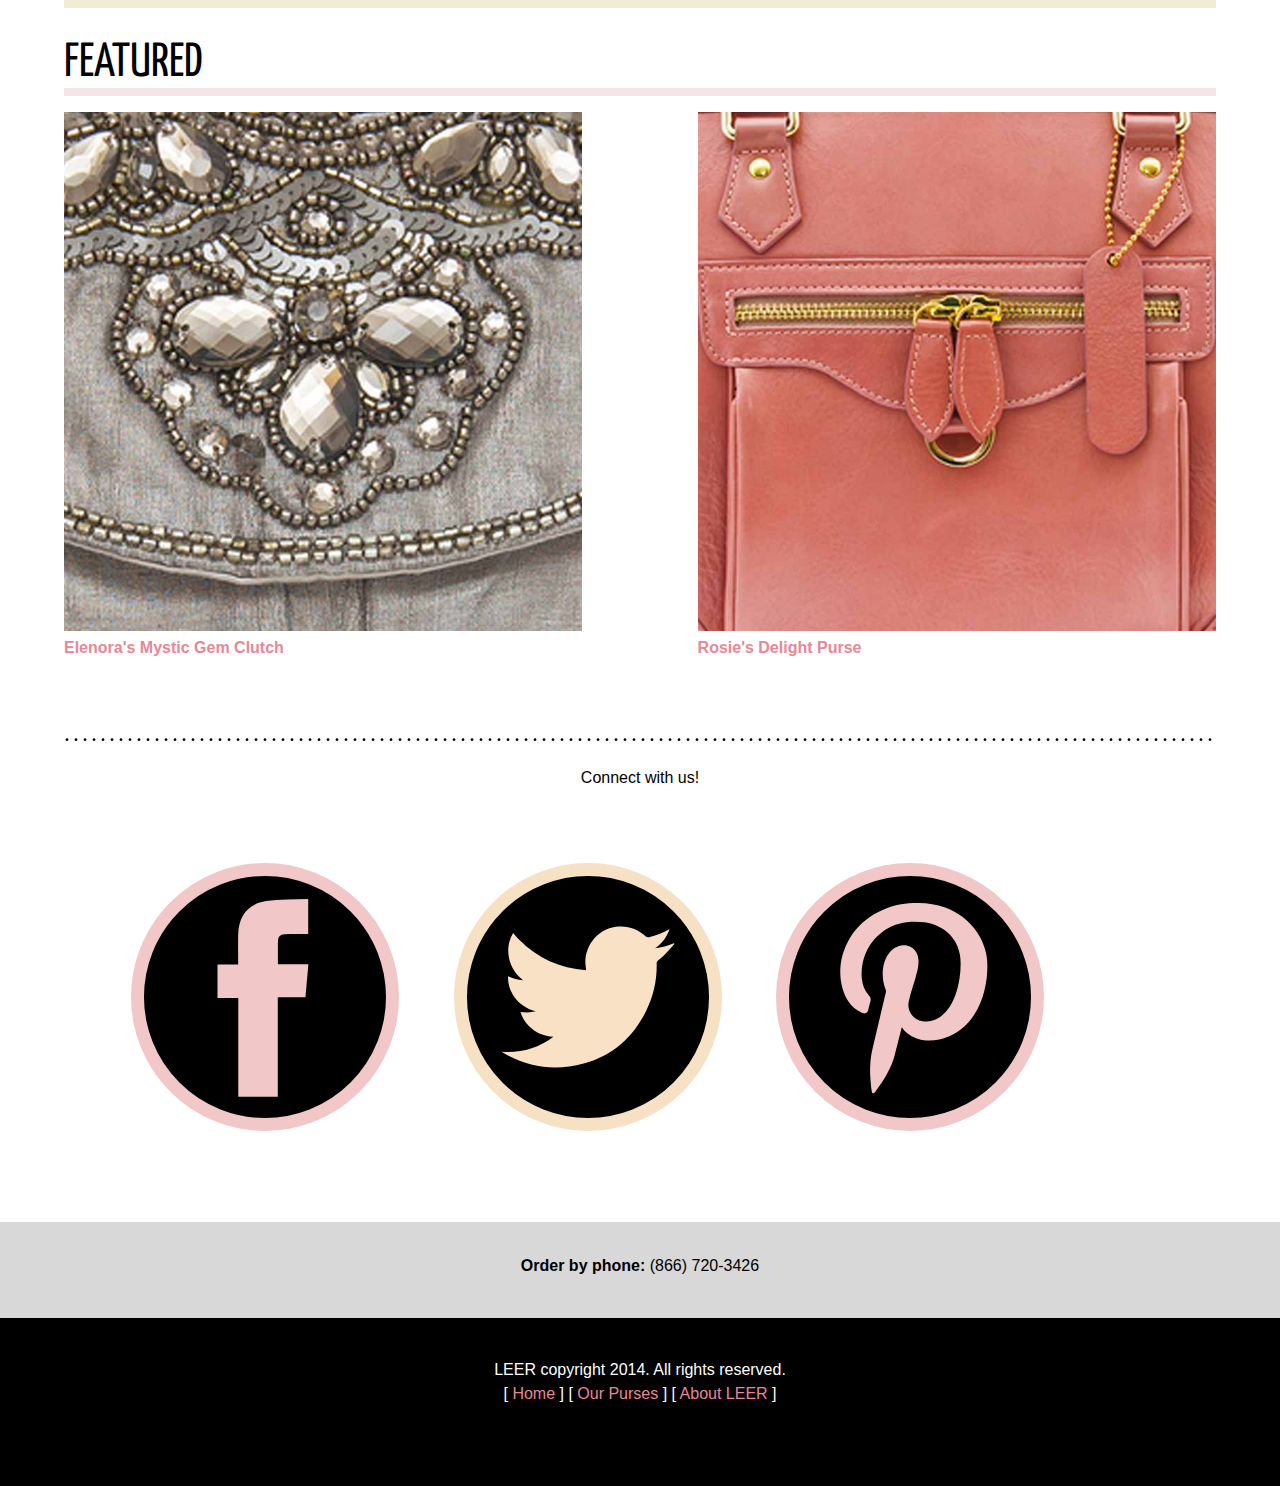
==== commit 30ab1b8b: "up" ====
--- a/index.html
+++ b/index.html
@@ -59,15 +59,15 @@
         <div class="featured-block">
             <a href="purses.html#purse1">
                 <figure>
-                    <img src="images/purse-th1.jpg" alt="Featured">
-                    <figcaption>Product Name</figcaption>
+                    <img src="images/purse-th1.jpg" alt="Elenora's Mystic Gem Clutch">
+                    <figcaption>Elenora's Mystic Gem Clutch</figcaption>
                 </figure>
             </a>
 
             <a href="purses.html#purse2">
                 <figure>
-                    <img src="images/purse-th3.jpg" alt="Placeholder">
-                    <figcaption>Product Name</figcaption>
+                    <img src="images/purse-th3.jpg" alt="Rosie's Delight Purse">
+                    <figcaption>Rosie's Delight Purse</figcaption>
                 </figure>
             </a>
         </div>
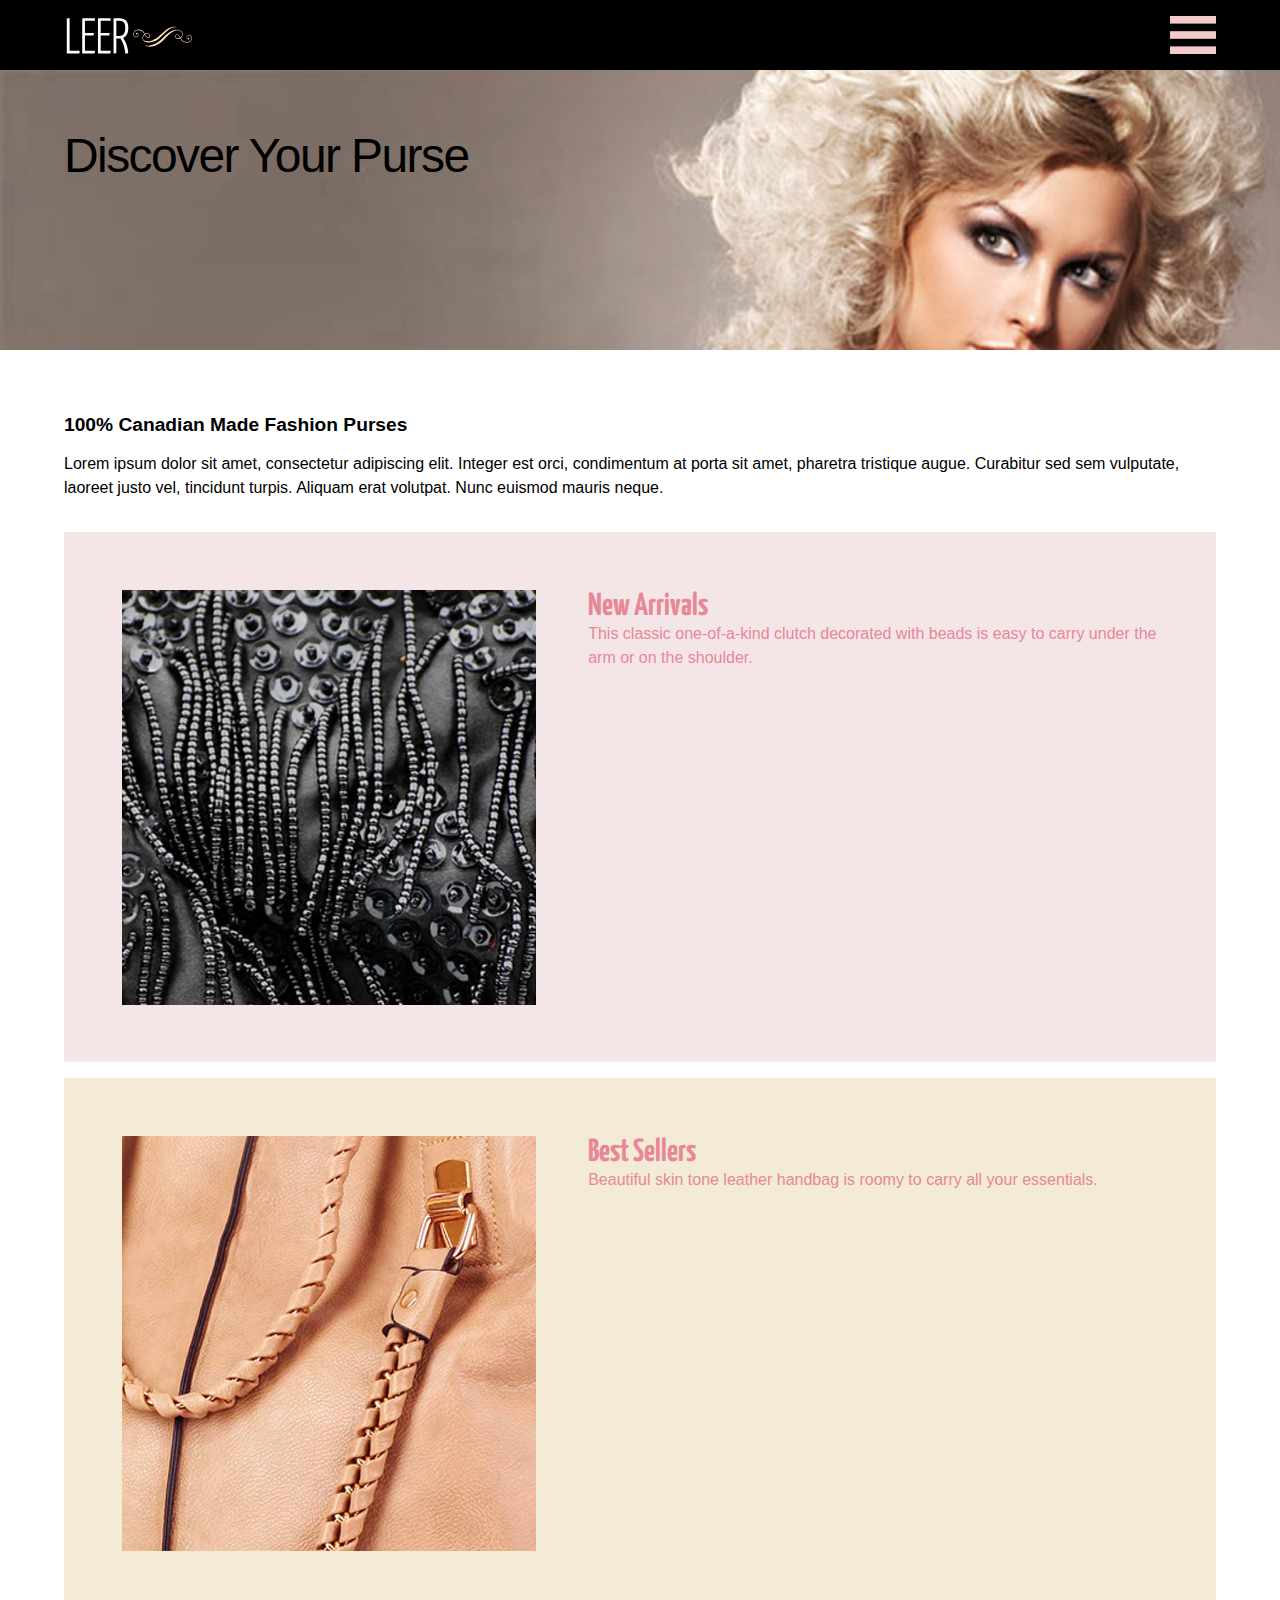
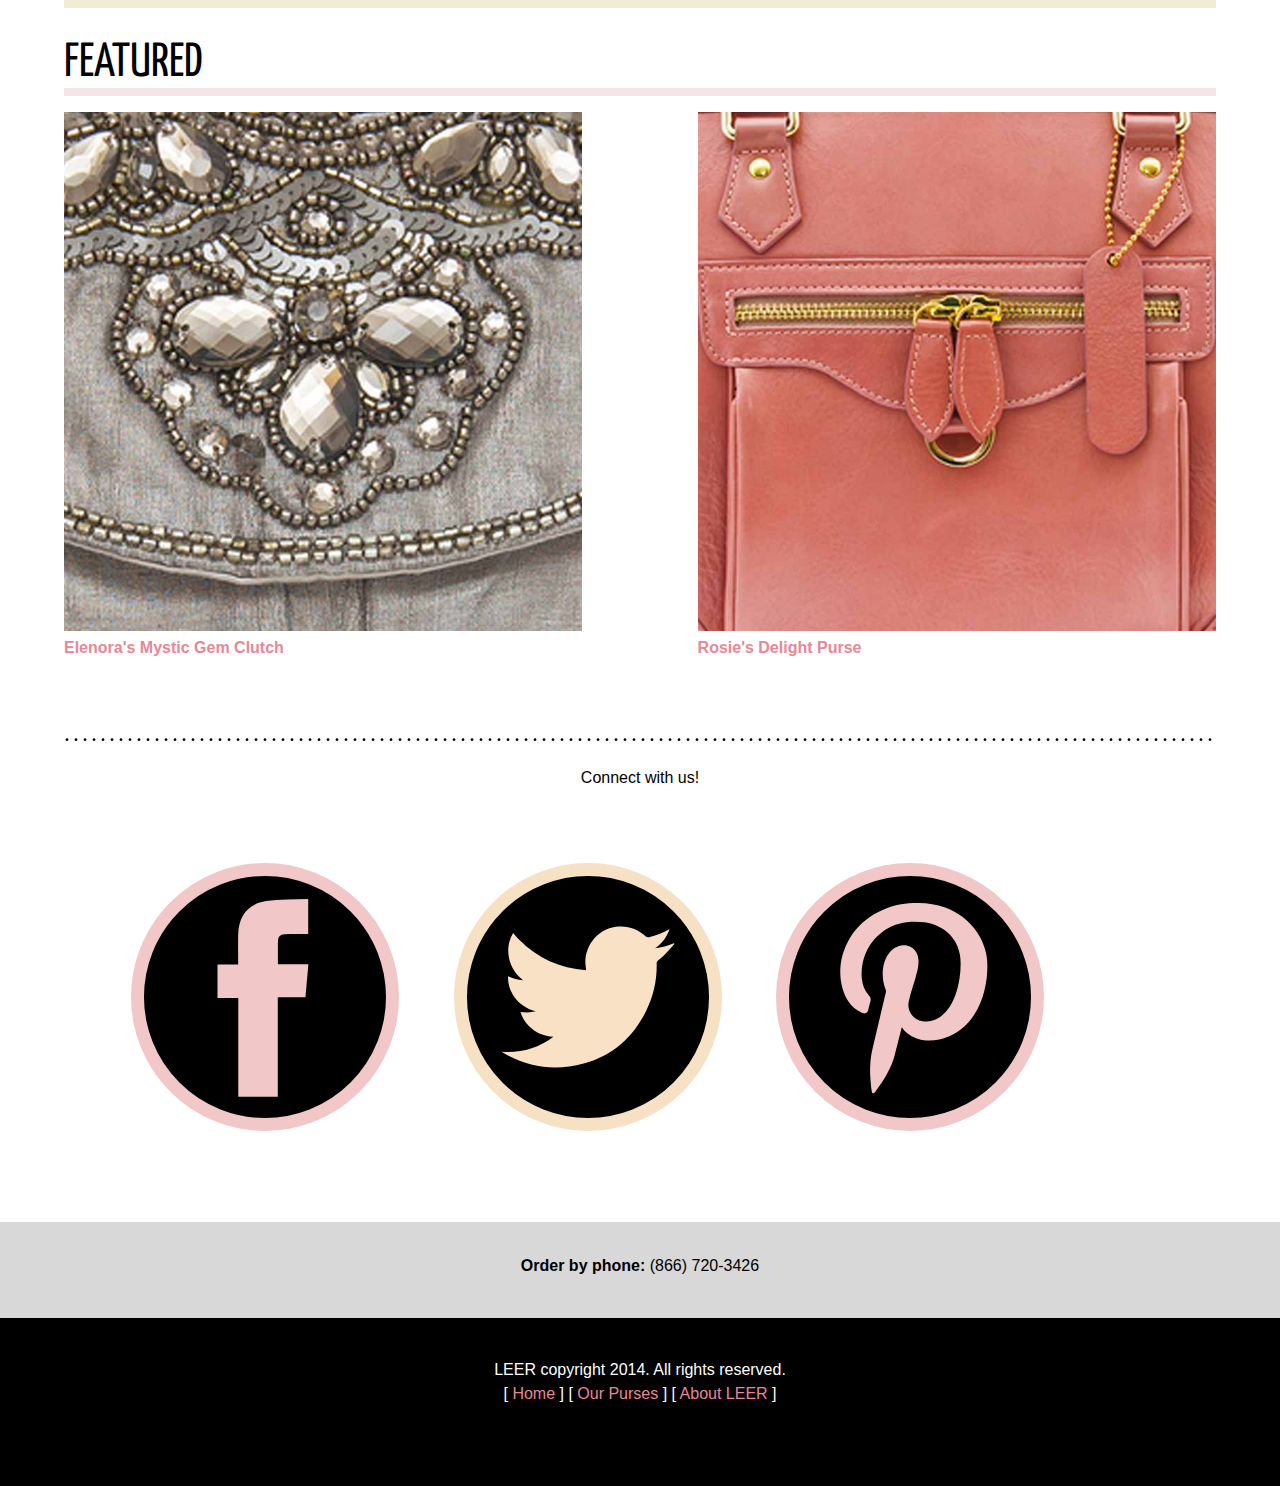
==== commit 181c80a3: "fixes" ====
--- a/index.html
+++ b/index.html
@@ -39,7 +39,7 @@
                 <img src="images/purse-th4.jpg" alt="New Arrivals" class="img-float">
                 <div class="box-float">
                     <h3>New Arrivals</h3>
-                    <p>This classic on-of-a-kind clutch decorated with beads is easy to carry under the arm or on the shoulder.</p>
+                    <p>This classic one-of-a-kind clutch decorated with beads is easy to carry under the arm or on the shoulder.</p>
                 </div>  
             </div>    
         </a>
--- a/css/general.css
+++ b/css/general.css
@@ -105,7 +105,7 @@
 
 .billboard {
     margin: 0;
-    padding-top: 4rem;
+    padding-top: 3.5rem;
     overflow: hidden;
     background-image: url(../images/leer.jpg);
     background-color: brown;
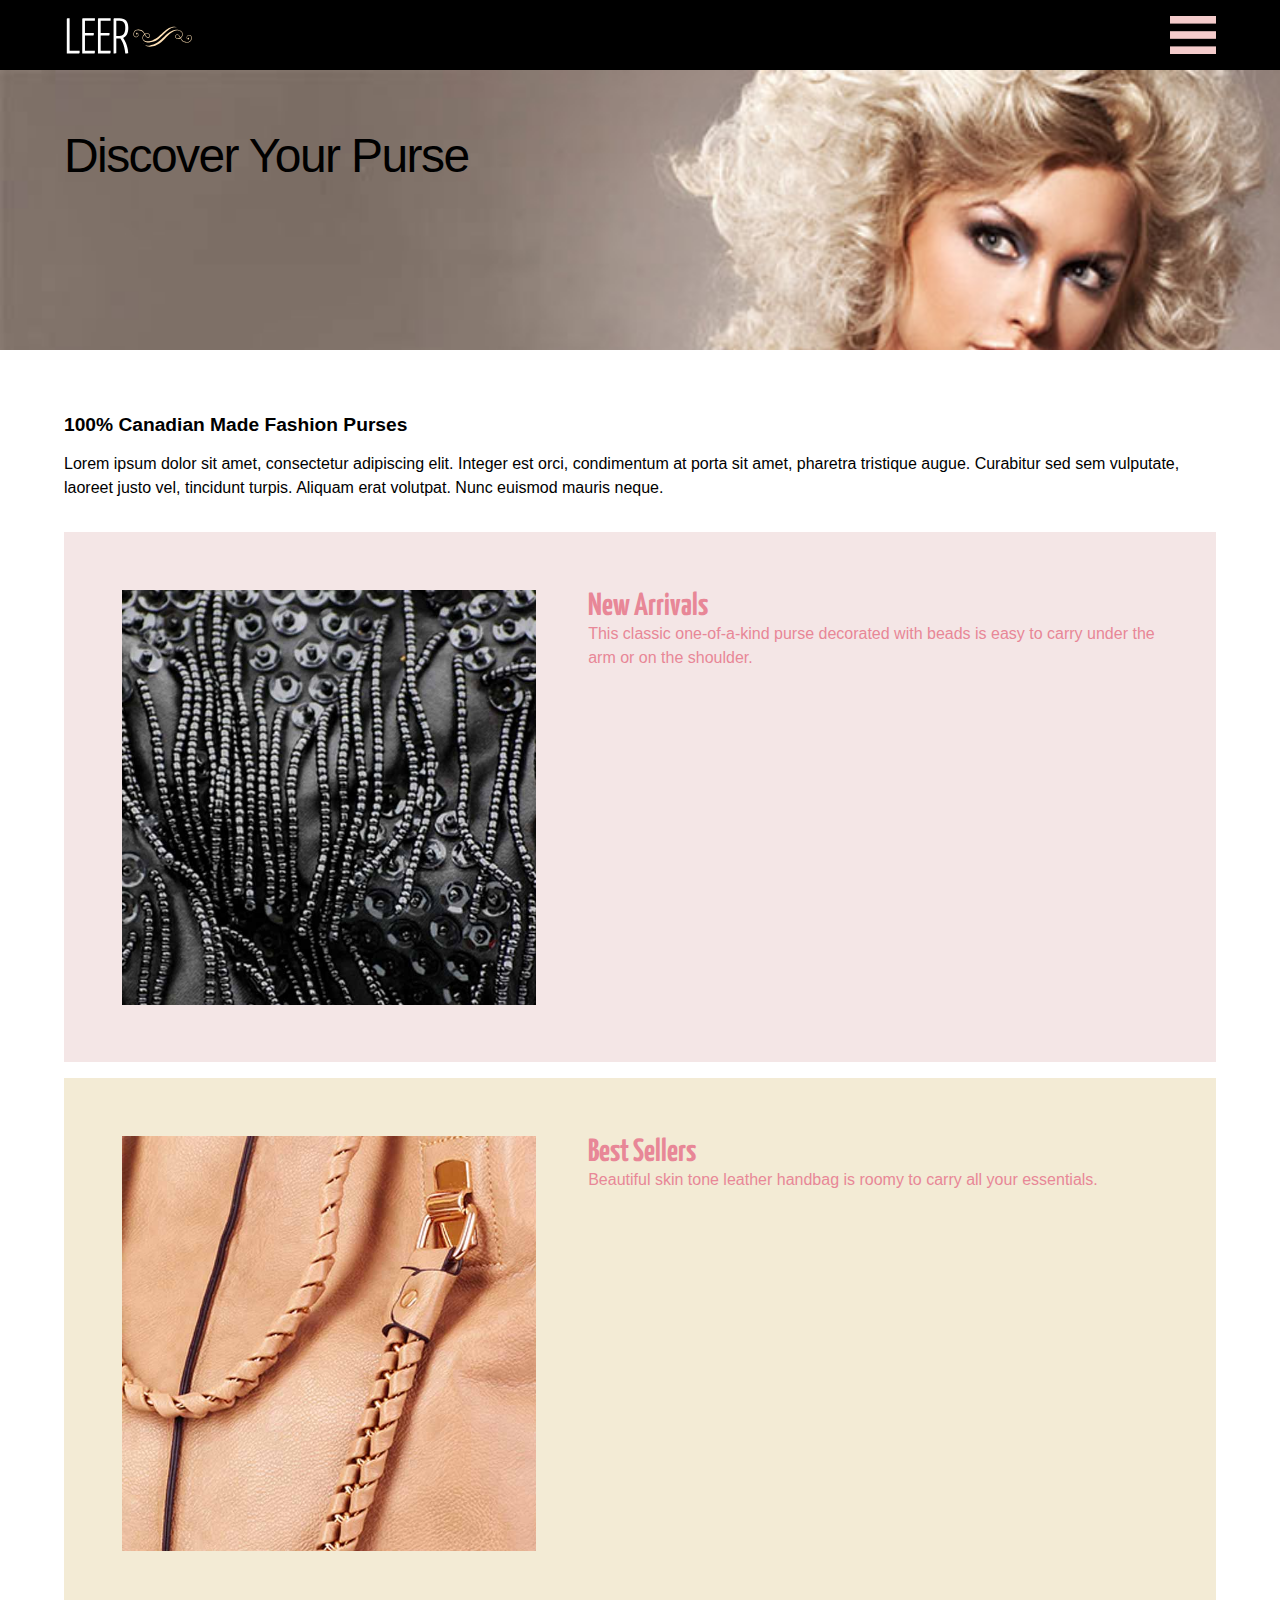
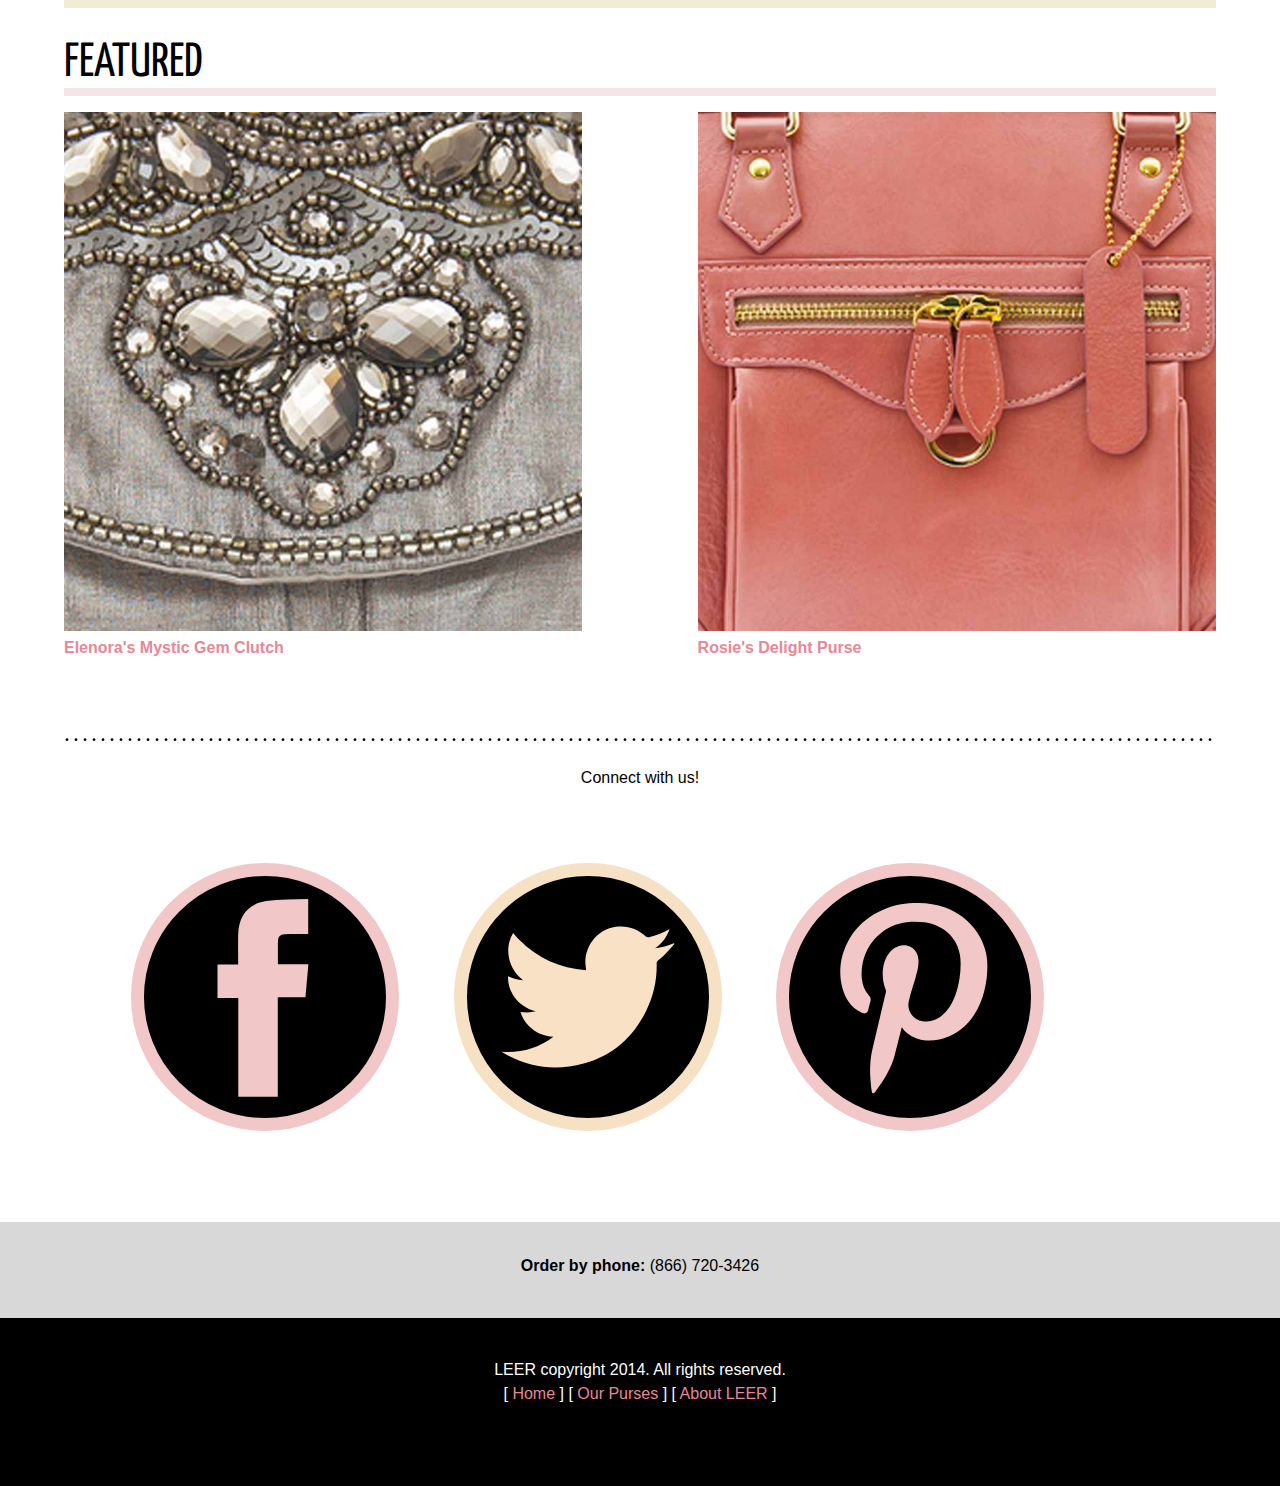
==== commit b8eb672e: "fix" ====
--- a/index.html
+++ b/index.html
@@ -39,7 +39,7 @@
                 <img src="images/purse-th4.jpg" alt="New Arrivals" class="img-float">
                 <div class="box-float">
                     <h3>New Arrivals</h3>
-                    <p>This classic one-of-a-kind clutch decorated with beads is easy to carry under the arm or on the shoulder.</p>
+                    <p>This classic one-of-a-kind purse decorated with beads is easy to carry under the arm or on the shoulder.</p>
                 </div>  
             </div>    
         </a>
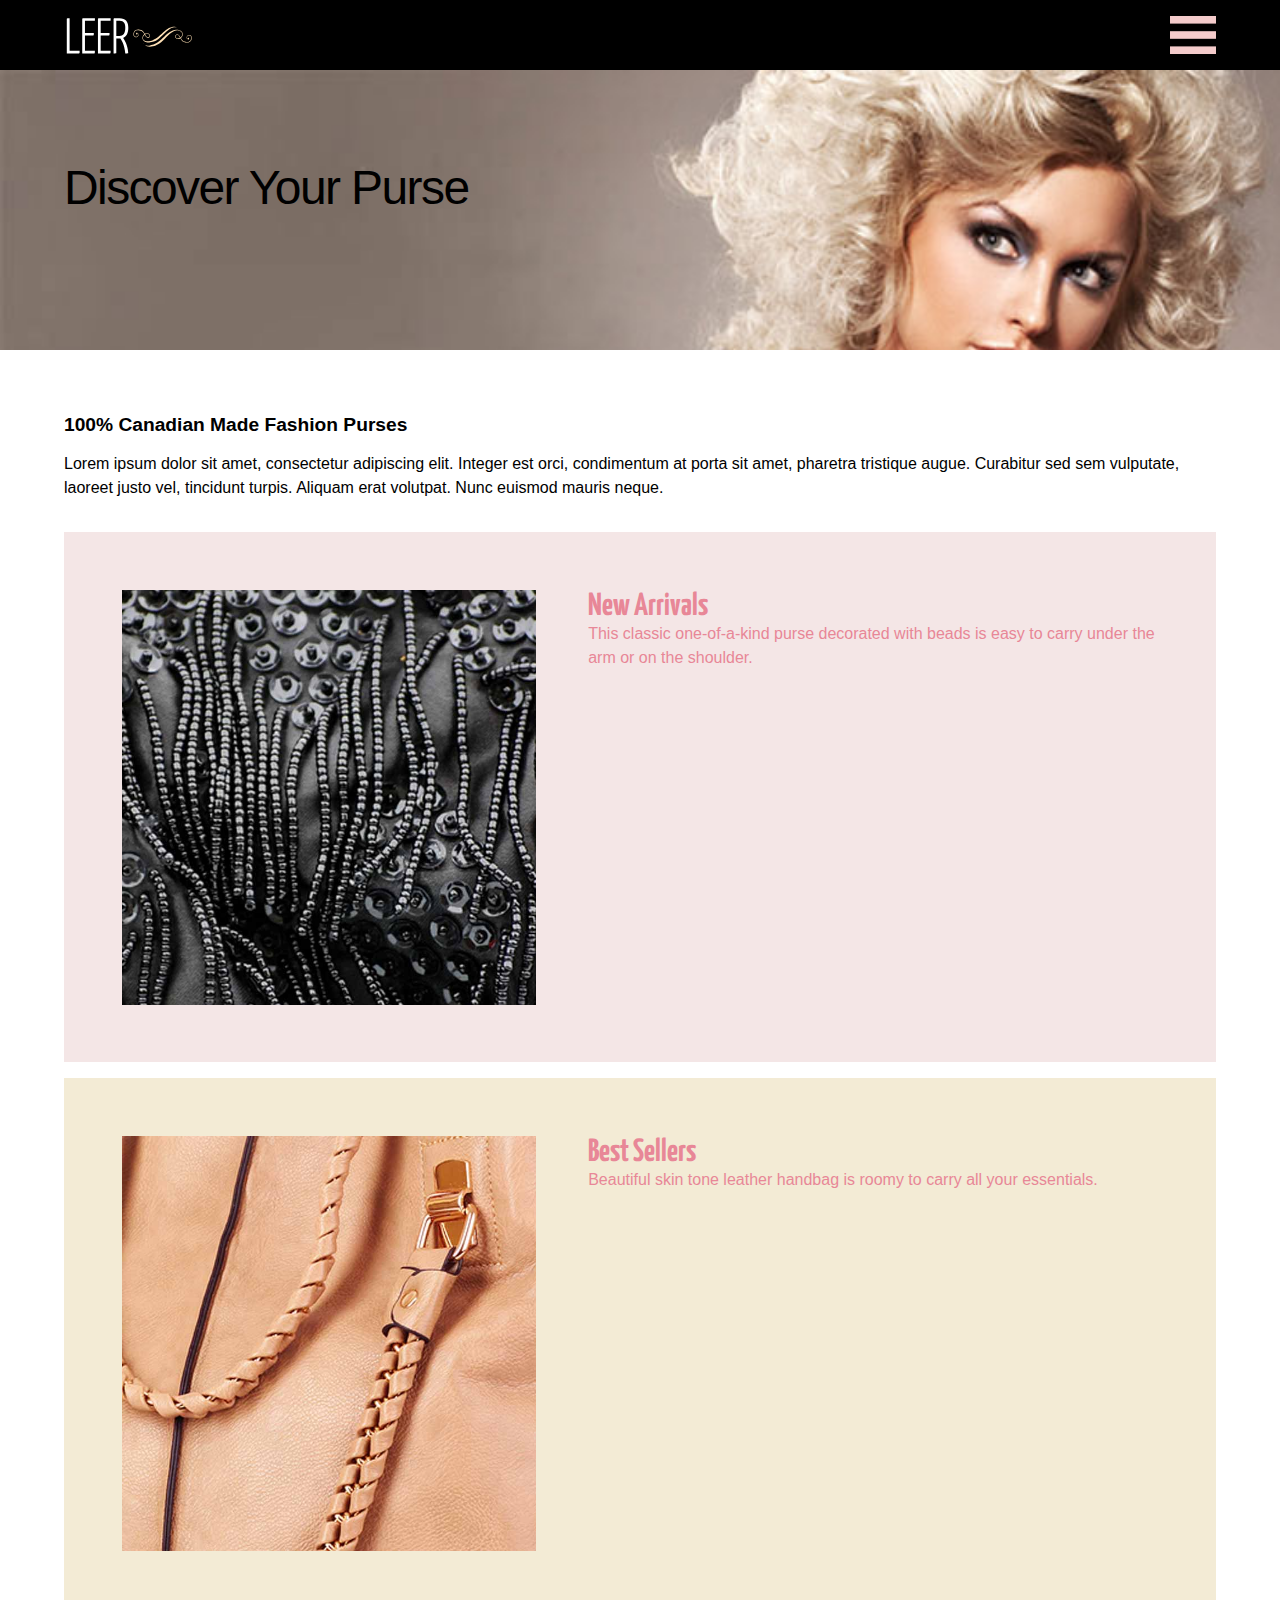
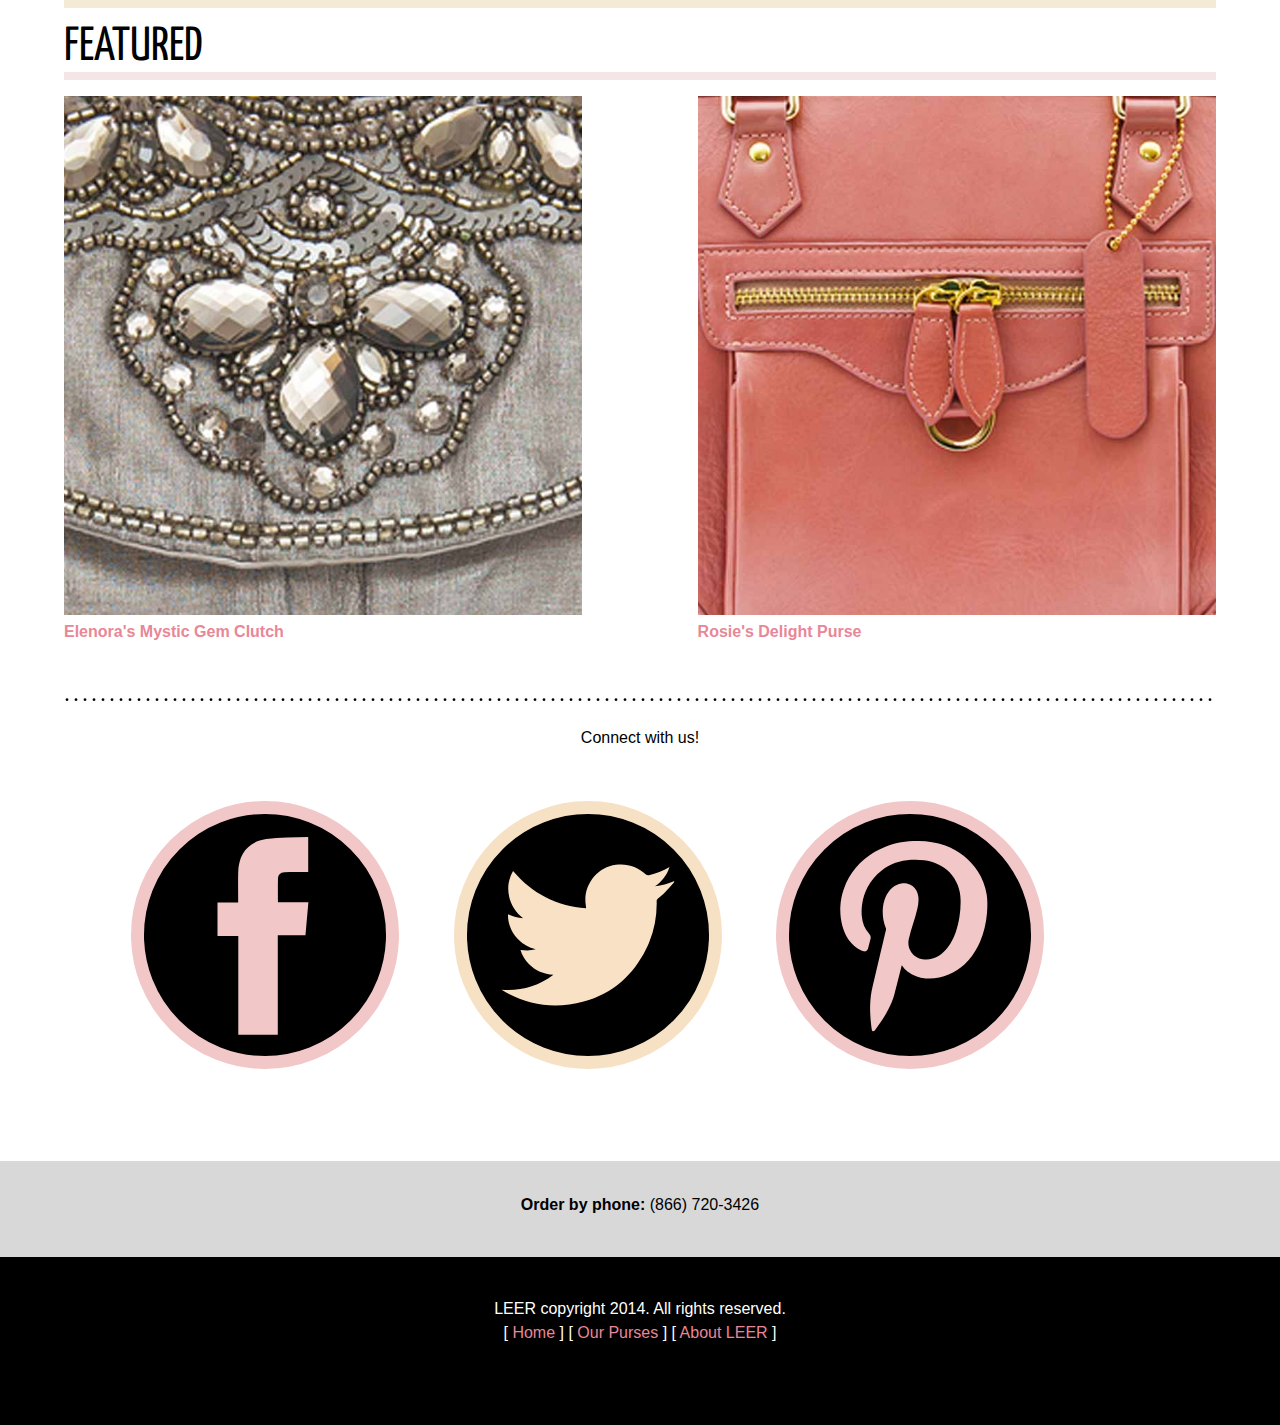
==== commit e4362986: "New photos added" ====
--- a/index.html
+++ b/index.html
@@ -12,10 +12,8 @@
     <header>
         <a href="index.html" class="logo">
             <img src="images/logo.svg" alt="LEER">
-        </a>
-        
+        </a>   
         <a href="#nav" class="nav-btn" data-state="inactive">Navigate</a> <!-- "Navigate" will only show if broken -->
-	
 		<nav class="nav-top">	
             <ul>
 				<li><a href="purses.html">Our Purses</a></li>
@@ -29,8 +27,9 @@
     </div>
     
     <article>
+        
         <h2>100% Canadian Made Fashion Purses</h2>
-            
+        
         <p>Lorem ipsum dolor sit amet, 
 consectetur adipiscing elit. Integer est orci, condimentum at porta sit amet, pharetra tristique augue. Curabitur sed sem vulputate, laoreet justo vel, tincidunt turpis. Aliquam erat volutpat. Nunc euismod mauris neque.</p>
         
@@ -72,7 +71,7 @@
             </a>
         </div>
         
-        <hr>
+        <hr class="hr-footer">
         
         <h5>Connect with us!</h5>
         
@@ -83,6 +82,7 @@
                 <li><a href="http://www.pinterest.com"><img src="images/pinterest.svg" alt="Pinterest"></a></li>
             </ul>
         </div>
+    
     </article>
     
     <footer>
--- a/css/general.css
+++ b/css/general.css
@@ -105,7 +105,7 @@
 
 .billboard {
     margin: 0;
-    padding-top: 3.5rem;
+    padding-top: 5.5rem;
     overflow: hidden;
     background-image: url(../images/leer.jpg);
     background-color: brown;
@@ -115,6 +115,16 @@
     height: 17.5rem;
 }
 
+.about {
+    background-image: url(../images/about-us.jpg);
+    padding-top: 2.5rem;
+}
+
+.purses {
+    background-image: url(../images/purses.jpg);
+    padding-top: 8.5rem;
+}
+
 /* Article */
 
 article {
@@ -127,7 +137,7 @@
 h1 {
     margin: 0 0;
     padding: .34rem 5%;
-    font-weight: lighter;
+    font-weight: 100;
     font-size: 3rem;
     line-height: 3rem;
     letter-spacing: -.1rem;
@@ -160,7 +170,7 @@
 }
 
 h4 {
-    margin: 2rem 0 1rem;
+    margin: 1rem 0 1rem;
     border-bottom: solid .5rem #F4E6E6;
     font-family: "Yanone Kaffeesatz",  "Century Gothic", CenturyGothic, AppleGothic, sans-serif;
     font-weight: normal;
@@ -190,10 +200,6 @@
     hyphens: auto;
 }
 
-ul {
-    margin-bottom: 3rem;
-}
-
 li {
     line-height: 1.5rem;
 }
@@ -209,14 +215,18 @@
 
 .pink {
     margin: 1rem 0;
-    padding: 3% 5%;
+    padding: 4% 5% 1%;
     background-color: #F4E6E6;
 }
 
 .cream {
-    margin: 1rem 0;
-    padding: 3% 5%;
+    margin: 1rem 0 2rem;
+    padding: 4% 5% 1%;
     background-color: #F3EBD5;
+}
+
+.white {
+    color: white;
 }
 
 strong {
@@ -226,7 +236,7 @@
 /* About LEER */
 
 .container {
-    margin: 3rem 0;
+    margin: 2.5rem 0 0;
     width: 100%;
     height: auto;
     overflow: auto;
@@ -373,6 +383,10 @@
 
 /* Footer */
 
+.hr-footer {
+    margin: 1.5rem 0 0;
+}
+
 footer {
     margin: 0;
     padding: 0;
